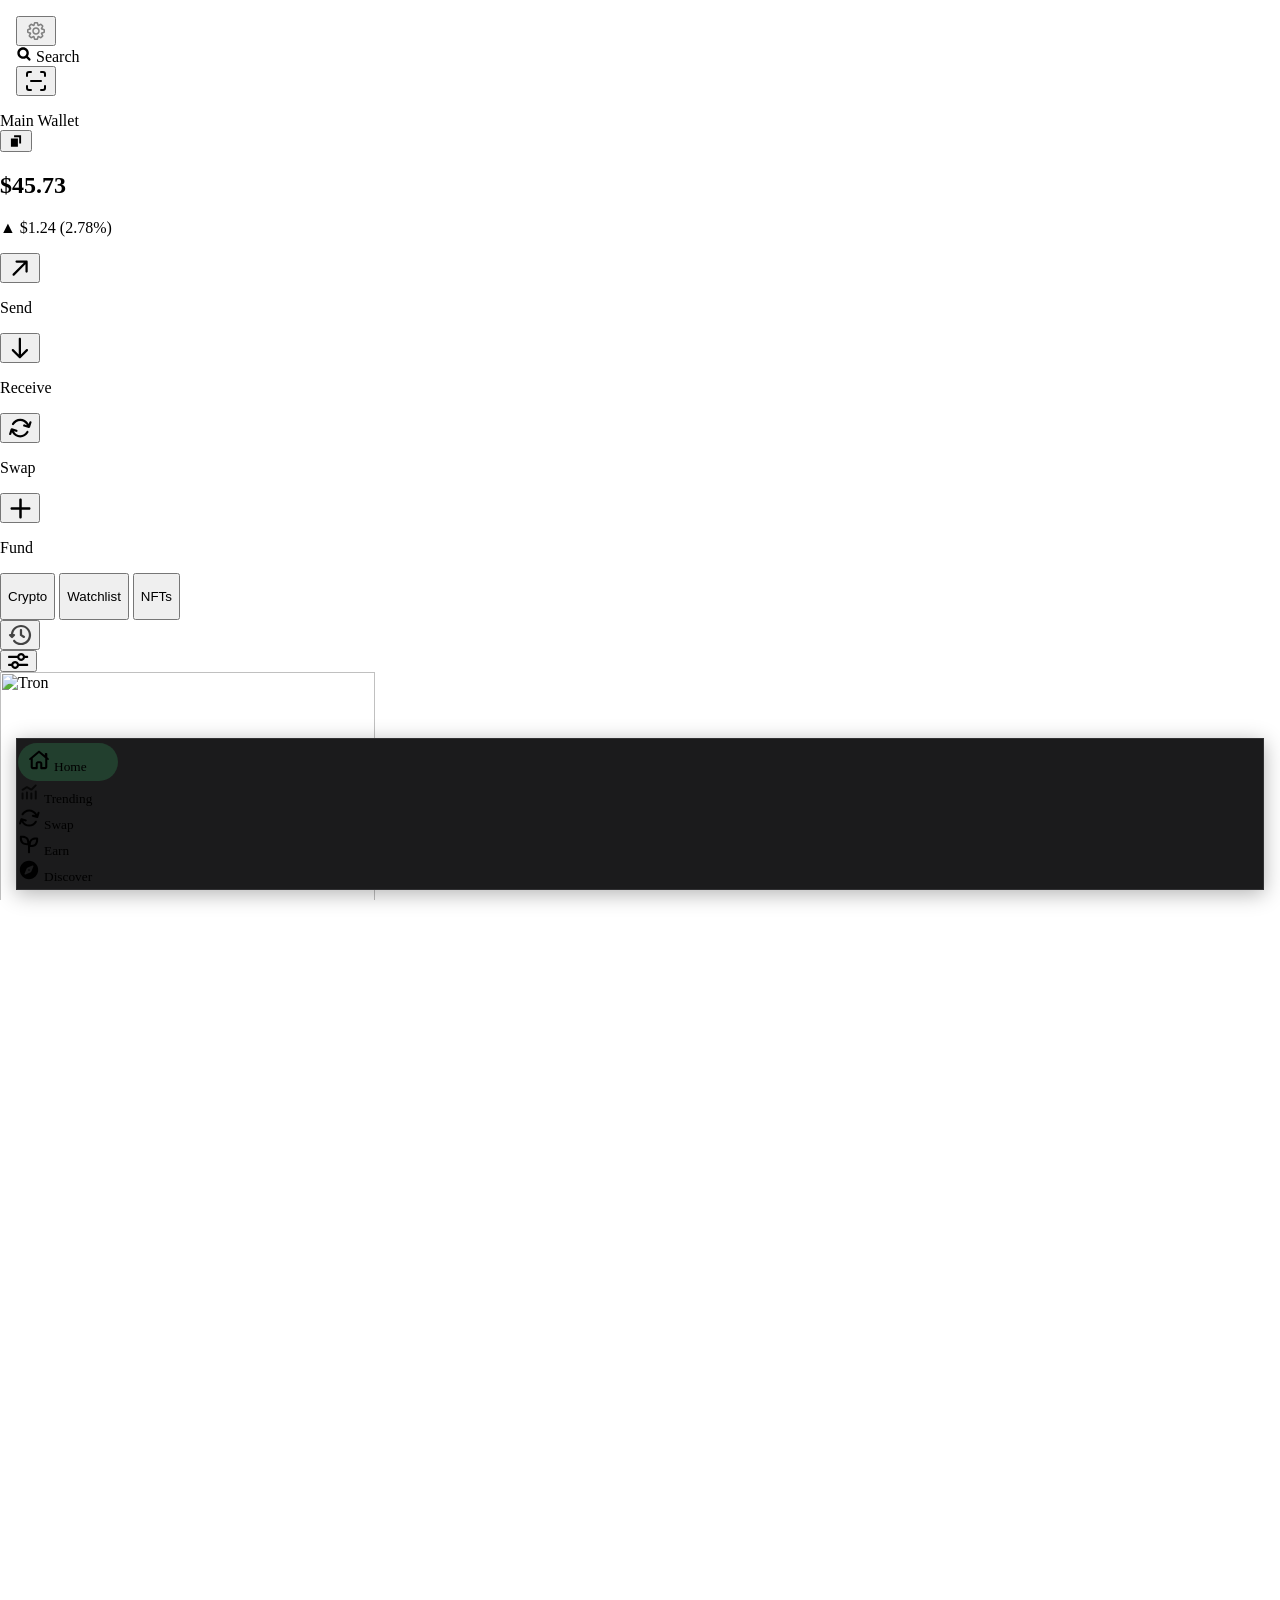
==== trust.html @ 83eb0c1d "Add files via upload" ====
<html style="width: 375px;" data-theme="dark" data-headlessui-focus-visible="">
  <head>
    <meta charset="UTF-8">
    <meta http-equiv="X-UA-Compatible" content="IE=edge">
    <meta name="viewport" content="width=device-width,initial-scale=1">
    <title>Trust Wallet</title>
    <script defer="defer" src="sidepanel.js"></script>
    <link rel="stylesheet" href="./css/trust.css">
    <style id="react-tooltip-core-styles" type="text/css">
      :root {
        --rt-color-white: #fff;
        --rt-color-dark: #222;
        --rt-color-success: #8dc572;
        --rt-color-error: #be6464;
        --rt-color-warning: #f0ad4e;
        --rt-color-info: #337ab7;
        --rt-opacity: 0.9;
        --rt-transition-show-delay: 0.15s;
        --rt-transition-closing-delay: 0.15s
      }

      .core-styles-module_tooltip__3vRRp {
        position: absolute;
        top: 0;
        left: 0;
        pointer-events: none;
        opacity: 0;
        will-change: opacity
      }

      .core-styles-module_fixed__pcSol {
        position: fixed
      }

      .core-styles-module_arrow__cvMwQ {
        position: absolute;
        background: inherit
      }

      .core-styles-module_noArrow__xock6 {
        display: none
      }

      .core-styles-module_clickable__ZuTTB {
        pointer-events: auto
      }

      .core-styles-module_show__Nt9eE {
        opacity: var(--rt-opacity);
        transition: opacity var(--rt-transition-show-delay)ease-out
      }

      .core-styles-module_closing__sGnxF {
        opacity: 0;
        transition: opacity var(--rt-transition-closing-delay)ease-in
      }
    </style>
    <style id="react-tooltip-base-styles" type="text/css">
      .styles-module_tooltip__mnnfp {
        padding: 8px 16px;
        border-radius: 3px;
        font-size: 90%;
        width: max-content
      }

      .styles-module_arrow__K0L3T {
        width: 8px;
        height: 8px
      }

      [class*='react-tooltip__place-top']>.styles-module_arrow__K0L3T {
        transform: rotate(45deg)
      }

      [class*='react-tooltip__place-right']>.styles-module_arrow__K0L3T {
        transform: rotate(135deg)
      }

      [class*='react-tooltip__place-bottom']>.styles-module_arrow__K0L3T {
        transform: rotate(225deg)
      }

      [class*='react-tooltip__place-left']>.styles-module_arrow__K0L3T {
        transform: rotate(315deg)
      }

      .styles-module_dark__xNqje {
        background: var(--rt-color-dark);
        color: var(--rt-color-white)
      }

      .styles-module_light__Z6W-X {
        background-color: var(--rt-color-white);
        color: var(--rt-color-dark)
      }

      .styles-module_success__A2AKt {
        background-color: var(--rt-color-success);
        color: var(--rt-color-white)
      }

      .styles-module_warning__SCK0X {
        background-color: var(--rt-color-warning);
        color: var(--rt-color-white)
      }

      .styles-module_error__JvumD {
        background-color: var(--rt-color-error);
        color: var(--rt-color-white)
      }

      .styles-module_info__BWdHW {
        background-color: var(--rt-color-info);
        color: var(--rt-color-white)
      }
    </style>
      <style id="trust-custom-styles" type="text/css">
      /* Pull-to-refresh spinner - grey version */
      .spinner {
        font-size: 36px;
        position: relative;
        display: inline-block;
        width: 1em;
        height: 1em;
      }
      .spinner.center {
        position: fixed;
        left: 50%;
        top: 60px;
        transform: translateX(-50%) scale(0);
        opacity: 0;
        z-index: 9999;
        pointer-events: none;
      }
      .spinner .spinner-blade {
        position: absolute;
        left: 0.43em;
        bottom: 0;
        width: 0.084em;
        height: 0.2777em;
        border-radius: 0.0655em;
        background-color: transparent;
        transform-origin: center -0.11em;
        animation: spinner-fade-grey 1s infinite linear;
      }
      .spinner .spinner-blade:nth-child(1) { transform: rotate(0deg);   animation-delay: 0s; }
      .spinner .spinner-blade:nth-child(2) { transform: rotate(45deg);  animation-delay: 0.125s; }
      .spinner .spinner-blade:nth-child(3) { transform: rotate(90deg);  animation-delay: 0.25s; }
      .spinner .spinner-blade:nth-child(4) { transform: rotate(135deg); animation-delay: 0.375s; }
      .spinner .spinner-blade:nth-child(5) { transform: rotate(180deg); animation-delay: 0.5s; }
      .spinner .spinner-blade:nth-child(6) { transform: rotate(225deg); animation-delay: 0.625s; }
      .spinner .spinner-blade:nth-child(7) { transform: rotate(270deg); animation-delay: 0.75s; }
      .spinner .spinner-blade:nth-child(8) { transform: rotate(315deg); animation-delay: 0.875s; }
      @keyframes spinner-fade-grey {
        0%   { background-color: #888888; }
        100% { background-color: transparent; }
      }
      #ptr-wrapper {
        will-change: transform;
      }
      /* Fixed header during pull */
      .trust-header-fixed {
        position: sticky;
        top: 0;
        z-index: 100;
        background: transparent;
      }
      /* Bottom nav active state with green background */
      .nav-item-active {
        background-color: #223F2E;
        border-radius: 9999px;
        padding: 6px 10px;
        width: 80px;
      }
      /* Fix height chain for scrolling */
      html, body {
        height: 100%;
        margin: 0;
        overflow: hidden;
      }
      #root {
        height: 100%;
        display: flex;
        flex-direction: column;
      }
    </style>

  </head>
  <body>
    <div id="root" data-id="root">
      <div id="_rht_toaster" class="p-0" style="position: fixed; z-index: 9999; inset: 16px; pointer-events: none;"></div>
      <div class="relative flex flex-col flex-1 w-full h-full self-center md:max-w-[438px] ">
        <div class="relative flex flex-col flex-1 w-full h-full" style="min-height: 0; overflow: hidden;">
          <!-- Header: Settings | Search | Scan (fixed outside scroll) -->
            <div class="flex items-center justify-between mb-4 gap-4" style="position: relative; z-index: 100; background: transparent; padding: 16px;">
              <!-- Settings Button -->
              <button data-testid="wallet-header-settings-button" type="button" class="outline-none bg-transparent p-2">
                <svg xmlns="http://www.w3.org/2000/svg" width="24" height="24" viewBox="0 0 24 24" fill="none">
                  <path fill-rule="evenodd" clip-rule="evenodd" d="M10.65 3L9.93163 3.53449L9.32754 5.54812L7.47651 4.55141L6.5906 4.68143L4.68141 6.59062L4.55139 7.47652L5.5481 9.32755L3.53449 9.93163L3 10.65V13.35L3.53449 14.0684L5.54811 14.6725L4.55142 16.5235L4.68144 17.4094L6.59063 19.3186L7.47653 19.4486L9.32754 18.4519L9.93163 20.4655L10.65 21H13.35L14.0684 20.4655L14.6725 18.4519L16.5235 19.4486L17.4094 19.3185L19.3186 17.4094L19.4486 16.5235L18.4519 14.6724L20.4655 14.0684L21 13.35V10.65L20.4655 9.93163L18.4519 9.32754L19.4486 7.47654L19.3186 6.59063L17.4094 4.68144L16.5235 4.55142L14.6725 5.54812L14.0684 3.53449L13.35 3H10.65ZM10.4692 6.96284L11.208 4.5H12.792L13.5308 6.96284L13.8753 7.0946C13.9654 7.12908 14.0543 7.16597 14.142 7.2052L14.4789 7.35598L16.7433 6.13668L17.8633 7.25671L16.644 9.52111L16.7948 9.85803C16.834 9.9457 16.8709 10.0346 16.9054 10.1247L17.0372 10.4692L19.5 11.208V12.792L17.0372 13.5308L16.9054 13.8753C16.8709 13.9654 16.834 14.0543 16.7948 14.1419L16.644 14.4789L17.8633 16.7433L16.7433 17.8633L14.4789 16.644L14.142 16.7948C14.0543 16.834 13.9654 16.8709 13.8753 16.9054L13.5308 17.0372L12.792 19.5H11.208L10.4692 17.0372L10.1247 16.9054C10.0346 16.8709 9.94569 16.834 9.85803 16.7948L9.52111 16.644L7.25671 17.8633L6.13668 16.7433L7.35597 14.4789L7.2052 14.142C7.16597 14.0543 7.12908 13.9654 7.0946 13.8753L6.96284 13.5308L4.5 12.792L4.5 11.208L6.96284 10.4692L7.0946 10.1247C7.12907 10.0346 7.16596 9.94571 7.20519 9.85805L7.35596 9.52113L6.13666 7.2567L7.25668 6.13667L9.5211 7.35598L9.85803 7.2052C9.9457 7.16597 10.0346 7.12908 10.1247 7.0946L10.4692 6.96284ZM14.25 12C14.25 13.2426 13.2426 14.25 12 14.25C10.7574 14.25 9.75 13.2426 9.75 12C9.75 10.7574 10.7574 9.75 12 9.75C13.2426 9.75 14.25 10.7574 14.25 12ZM15.75 12C15.75 14.0711 14.0711 15.75 12 15.75C9.92893 15.75 8.25 14.0711 8.25 12C8.25 9.92893 9.92893 8.25 12 8.25C14.0711 8.25 15.75 9.92893 15.75 12Z" fill="grey"/>
                </svg>
              </button>

              <!-- Search Bar -->
              <div class="flex-1 mx-3">
                <div class="flex items-center bg-utility-1-opacity-5 rounded-full px-4 py-2">
                  <svg class="text-utility-1-opacity-2 mr-2" fill="none" width="16" height="16" viewBox="0 0 24 24" xmlns="http://www.w3.org/2000/svg">
                    <path fill-rule="evenodd" clip-rule="evenodd" d="M10.6262 1.99976C15.3904 1.99976 19.2527 5.86217 19.2528 10.6263C19.2528 12.3718 18.7333 13.9969 17.8415 15.355L21.4847 18.9983L21.6059 19.1326C22.1688 19.8231 22.1282 20.8412 21.4847 21.4848C20.841 22.1285 19.8222 22.1693 19.1316 21.6059L18.9983 21.4848L15.355 17.8415C13.9969 18.7333 12.3718 19.2528 10.6262 19.2528C5.86214 19.2527 1.99973 15.3904 1.99973 10.6263C1.99981 5.86222 5.86219 1.99984 10.6262 1.99976ZM10.6262 5.51628C7.80427 5.51636 5.51633 7.8043 5.51625 10.6263C5.51625 13.4483 7.80422 15.7362 10.6262 15.7363C13.4483 15.7363 15.7362 13.4484 15.7362 10.6263C15.7362 7.80425 13.4483 5.51628 10.6262 5.51628Z" fill="currentColor"></path>
                  </svg>
                  <span class="text-utility-1-opacity-2 typography-body-14">Search</span>
                </div>
              </div>

              <!-- Scan Button -->
              <button data-testid="wallet-header-scan-button" type="button" class="outline-none bg-transparent p-2">
                <svg class="text-utility-1-opacity-1" fill="none" width="24" height="24" viewBox="0 0 24 24" xmlns="http://www.w3.org/2000/svg">
                  <path d="M3 7V5C3 3.89543 3.89543 3 5 3H7" stroke="currentColor" stroke-width="2" stroke-linecap="round" stroke-linejoin="round"></path>
                  <path d="M17 3H19C20.1046 3 21 3.89543 21 5V7" stroke="currentColor" stroke-width="2" stroke-linecap="round" stroke-linejoin="round"></path>
                  <path d="M21 17V19C21 20.1046 20.1046 21 19 21H17" stroke="currentColor" stroke-width="2" stroke-linecap="round" stroke-linejoin="round"></path>
                  <path d="M7 21H5C3.89543 21 3 20.1046 3 19V17" stroke="currentColor" stroke-width="2" stroke-linecap="round" stroke-linejoin="round"></path>
                  <line x1="7" y1="12" x2="17" y2="12" stroke="currentColor" stroke-width="2" stroke-linecap="round"></line>
                </svg>
              </button>
            </div>

      <!-- Pull-to-refresh spinner -->
      <div class="spinner center" id="pullSpinner">
        <div class="spinner-blade"></div><div class="spinner-blade"></div>
        <div class="spinner-blade"></div><div class="spinner-blade"></div>
        <div class="spinner-blade"></div><div class="spinner-blade"></div>
        <div class="spinner-blade"></div><div class="spinner-blade"></div>
      </div>

<div id="ptr-wrapper" class="flex flex-1 flex-col w-full h-full overflow-y-auto px-4" style="min-height: 0;">
          <div id="content-wrapper" style="will-change: transform;">
            <div class="content-wrapper">
            <div class="flex flex-col space-y-4 mb-10">
              <!-- Main Wallet pill with copy button -->
              <div class="flex items-center justify-center space-x-2">
                <div class="flex items-center rounded-full px-3 py-1 wallet-pill">
                  <span class="typography-body-14 text-utility-1-default font-medium">Main Wallet</span>
                </div>
                <button class="outline-none p-1" type="button">
                  <svg class="text-utility-1-opacity-2" fill="none" width="16" height="16" viewBox="0 0 20 21" xmlns="http://www.w3.org/2000/svg">
                    <path fill-rule="evenodd" clip-rule="evenodd" d="M7.49992 3H16.6666V13.8333H14.1666V5.5H7.49992V3ZM3.33325 7.16667V18H12.4999V7.18363L3.33325 7.16667Z" fill="currentColor"></path>
                  </svg>
                </button>
              </div>
              <!-- Total balance -->
              <div class="flex flex-col items-center justify-center">
                <h2 data-testid="total-asset-balance" class="typography-header-32 text-utility-1-default font-semibold">
                  <span>$45.73</span>
                </h2>
                <!-- Daily change -->
                <p id="dailyChange" class="typography-body-14 text-success-1-default font-normal mt-1">
                  <span class="daily-change-value">▲ $1.24 (2.78%)</span>
                </p>
              </div>
              <div data-testid="dashboard-wallet-board" class="flex items-center justify-center gap-6">
                <div class="flex flex-col space-y-2 items-center">
                  <div data-tooltip-id="circle-action-tooltip-16" data-tooltip-place="top" data-tooltip-role="tooltip">
                    <div class="flex " data-tooltip-id="button-tooltip-17" data-tooltip-place="top-end" data-tooltip-role="tooltip">
                      <button data-testid="wallet-board-send-button" type="button" class="outline-none bg-button-secondary text-primary-default hover:bg-button-secondary-hovered active:bg-button-secondary-pressed disabled:bg-button-secondary-disabled p-3.5 icon-square-button    ">
                        <svg class="text-utility-1-default" fill="none" width="24" height="24" viewBox="0 0 24 24" xmlns="http://www.w3.org/2000/svg">
                          <path d="M19.71 5.59023C19.71 5.45023 19.6799 5.32023 19.6299 5.19023C19.5799 5.08023 19.51 4.98023 19.43 4.89023C19.41 4.87023 19.4 4.84024 19.3799 4.82024C19.3599 4.80024 19.33 4.79023 19.3 4.77023C19.21 4.70023 19.12 4.62023 19.01 4.58023C18.87 4.52023 18.72 4.49023 18.58 4.49023H8.57995C7.95995 4.49023 7.45995 4.99023 7.45995 5.61023C7.45995 6.23023 7.95995 6.73022 8.57995 6.73022H15.86L4.77995 17.8102C4.33995 18.2502 4.33995 18.9602 4.77995 19.4002C4.99995 19.6202 5.28995 19.7302 5.57995 19.7302C5.86995 19.7302 6.15995 19.6202 6.37995 19.4002L17.46 8.32024V15.6002C17.46 16.2202 17.96 16.7202 18.58 16.7202C19.2 16.7202 19.6999 16.2202 19.6999 15.6002V5.60023C19.6999 5.60023 19.6999 5.58024 19.6999 5.57024L19.71 5.59023Z" fill="currentcolor"></path>
                        </svg>
                      </button>
                    </div>
                  </div>
                  <div>
                    <p class="body-text  text-utility-1-default font-medium   text-unset    ">Send</p>
                  </div>
                </div>
                <div class="flex flex-col space-y-2 items-center">
                  <div data-tooltip-id="circle-action-tooltip-16" data-tooltip-place="top" data-tooltip-role="tooltip">
                    <div class="flex " data-tooltip-id="button-tooltip-17" data-tooltip-place="top-end" data-tooltip-role="tooltip">
                      <button data-testid="wallet-board-receive-button" type="button" class="outline-none bg-button-secondary text-primary-default hover:bg-button-secondary-hovered active:bg-button-secondary-pressed disabled:bg-button-secondary-disabled p-3.5 icon-square-button    ">
                        <svg class="text-utility-1-default" fill="none" width="24" height="24" viewBox="0 0 24 24" xmlns="http://www.w3.org/2000/svg" style="transform: rotate(135deg);">
                          <path d="M19.71 5.59023C19.71 5.45023 19.6799 5.32023 19.6299 5.19023C19.5799 5.08023 19.51 4.98023 19.43 4.89023C19.41 4.87023 19.4 4.84024 19.3799 4.82024C19.3599 4.80024 19.33 4.79023 19.3 4.77023C19.21 4.70023 19.12 4.62023 19.01 4.58023C18.87 4.52023 18.72 4.49023 18.58 4.49023H8.57995C7.95995 4.49023 7.45995 4.99023 7.45995 5.61023C7.45995 6.23023 7.95995 6.73022 8.57995 6.73022H15.86L4.77995 17.8102C4.33995 18.2502 4.33995 18.9602 4.77995 19.4002C4.99995 19.6202 5.28995 19.7302 5.57995 19.7302C5.86995 19.7302 6.15995 19.6202 6.37995 19.4002L17.46 8.32024V15.6002C17.46 16.2202 17.96 16.7202 18.58 16.7202C19.2 16.7202 19.6999 16.2202 19.6999 15.6002V5.60023C19.6999 5.60023 19.6999 5.58024 19.6999 5.57024L19.71 5.59023Z" fill="currentcolor"></path>
                        </svg>
                      </button>
                    </div>
                  </div>
                  <div>
                    <p class="body-text  text-utility-1-default font-medium   text-unset    ">Receive</p>
                  </div>
                </div>
                <div class="flex flex-col space-y-2 items-center">
                  <div data-tooltip-id="circle-action-tooltip-18" data-tooltip-place="top" data-tooltip-role="tooltip">
                    <div class="flex " data-tooltip-id="button-tooltip-19" data-tooltip-place="top-end" data-tooltip-role="tooltip">
                      <button data-testid="wallet-board-swap-button" type="button" class="outline-none bg-button-primary text-on-primary hover:bg-button-primary-hovered active:bg-button-primary-pressed disabled:bg-button-primary-pressed p-3.5 icon-square-button    ">
                        <svg class="text-backgroundPrimary" fill="none" width="24" height="24" viewBox="0 0 24 24" xmlns="http://www.w3.org/2000/svg">
                          <path d="M22.7877 5.215C22.1977 5.025 21.5677 5.355 21.3777 5.945L20.7177 8.025C20.6277 7.835 20.5377 7.655 20.4377 7.455C18.7777 4.475 15.6277 2.625 12.2277 2.625C8.82771 2.625 5.67771 4.475 4.01771 7.455C3.71771 7.995 3.90771 8.685 4.45771 8.985C4.99771 9.285 5.68771 9.095 5.98771 8.545C7.24771 6.285 9.63771 4.875 12.2277 4.875C14.8177 4.875 17.2077 6.285 18.4577 8.545C18.5677 8.745 18.6577 8.935 18.7477 9.125L16.5677 8.425C15.9777 8.235 15.3477 8.565 15.1577 9.155C14.9677 9.745 15.2977 10.375 15.8877 10.565L20.6077 12.065C20.7177 12.105 20.8377 12.115 20.9477 12.115C21.4277 12.115 21.8677 11.815 22.0177 11.335L23.5177 6.615C23.7077 6.025 23.3777 5.395 22.7877 5.205V5.215Z" fill="currentColor"></path>
                          <path d="M19.9875 15.015C19.4475 14.715 18.7575 14.905 18.4575 15.455C17.1975 17.715 14.8075 19.125 12.2175 19.125C9.62752 19.125 7.23752 17.715 5.98752 15.455C5.92752 15.345 5.87752 15.235 5.82752 15.135L8.09752 15.865C8.68752 16.055 9.31752 15.725 9.50752 15.135C9.69752 14.545 9.36752 13.915 8.77752 13.725L4.05752 12.225C3.46752 12.035 2.83752 12.365 2.64752 12.955L1.14752 17.655C0.957522 18.245 1.28752 18.875 1.87752 19.065C1.98752 19.105 2.10752 19.115 2.21752 19.115C2.69752 19.115 3.13752 18.815 3.28752 18.335L3.91752 16.355C3.94752 16.415 3.97752 16.475 4.00752 16.545C5.65752 19.525 8.80752 21.375 12.2075 21.375C15.6075 21.375 18.7575 19.525 20.4075 16.545C20.7075 16.005 20.5175 15.315 19.9675 15.015H19.9875Z" fill="currentColor"></path>
                        </svg>
                      </button>
                    </div>
                  </div>
                  <div>
                    <p class="body-text  text-utility-1-default font-medium   text-unset    ">Swap</p>
                  </div>
                </div>
                <div class="flex flex-col space-y-2 items-center">
                  <div data-tooltip-id="circle-action-tooltip-20" data-tooltip-place="top" data-tooltip-role="tooltip">
                    <div class="flex " data-tooltip-id="button-tooltip-21" data-tooltip-place="top-end" data-tooltip-role="tooltip">
                      <button data-testid="wallet-board-fund-button" type="button" class="outline-none bg-button-secondary text-primary-default hover:bg-button-secondary-hovered active:bg-button-secondary-pressed disabled:bg-button-secondary-disabled p-3.5 icon-square-button    ">
                        <svg class="text-utility-1-default" fill="none" width="24" height="24" viewBox="0 0 24 24" xmlns="http://www.w3.org/2000/svg">
                          <path d="M21.25 11.25H13.75V3.75C13.75 3.06 13.19 2.5 12.5 2.5C11.81 2.5 11.25 3.06 11.25 3.75V11.25H3.75C3.06 11.25 2.5 11.81 2.5 12.5C2.5 13.19 3.06 13.75 3.75 13.75H11.25V21.25C11.25 21.94 11.81 22.5 12.5 22.5C13.19 22.5 13.75 21.94 13.75 21.25V13.75H21.25C21.94 13.75 22.5 13.19 22.5 12.5C22.5 11.81 21.94 11.25 21.25 11.25Z" fill="currentColor"></path>
                        </svg>
                      </button>
                    </div>
                  </div>
                  <div>
                    <p class="body-text  text-utility-1-default font-medium   text-unset    ">Fund</p>
                  </div>
                </div>
              </div>
            </div>
            <div class="flex w-full justify-between items-center">
              <div class="flex gap-4 justify-center" role="tablist" aria-orientation="horizontal" style="align-items: flex-start;">
                <button data-testid="tab-0" class="outline-none flex flex-col items-center justify-center" id="headlessui-tabs-tab-:rc:" role="tab" type="button" aria-selected="true" tabindex="0" data-headlessui-state="selected" data-selected="" aria-controls="headlessui-tabs-panel-:rg:">
                  <div class="flex flex-col w-fit h-full justify-between">
                    <div class="flex items-center h-full mb-2">
                      <p class="typography-subheader-16  text-utility-1-default font-medium   text-unset    ">Crypto</p>
                    </div>
                    <div data-selected="true" class="w-full h-1 rounded-full data-[selected='true']:bg-primary"></div>
                  </div>
                </button>
                <button data-testid="tab-1" class="outline-none flex flex-col items-center justify-center" id="headlessui-tabs-tab-:re:" role="tab" type="button" aria-selected="false" tabindex="-1" data-headlessui-state="" aria-controls="headlessui-tabs-panel-:ri:">
                  <div class="flex flex-col w-fit h-full justify-between">
                    <div class="flex items-center h-full">
                      <p class="typography-subheader-16  text-utility-1-opacity-2 font-medium   text-unset    ">Watchlist</p>
                    </div>
                    <div data-selected="false" class="w-full h-1 rounded-full data-[selected='true']:bg-primary"></div>
                  </div>
                </button>
                <button data-testid="tab-2" class="outline-none flex flex-col items-center justify-center" id="headlessui-tabs-tab-:re:" role="tab" type="button" aria-selected="false" tabindex="-1" data-headlessui-state="" aria-controls="headlessui-tabs-panel-:ri:">
                  <div class="flex flex-col w-fit h-full justify-between">
                    <div class="flex items-center h-full">
                      <p class="typography-subheader-16  text-utility-1-opacity-2 font-medium   text-unset    ">NFTs</p>
                    </div>
                    <div data-selected="false" class="w-full h-1 rounded-full data-[selected='true']:bg-primary"></div>
                  </div>
                </button>
              </div>
              <div class="flex space-x-4">
                <div class="flex w-auto" data-tooltip-id="button-tooltip-27" data-tooltip-place="top-end" data-tooltip-role="tooltip">
                  <button data-testid="wallet-assets-history-button" type="button" class="outline-none bg-transparent text-background-1 text-subheader-16 leading-subheader-16 default-button !p-0 w-auto  ">
                    <svg class="text-utility-1-opacity-1" fill="none" width="24" height="24" viewBox="0 0 24 24" xmlns="http://www.w3.org/2000/svg">
                      <path d="M23.109 12C23.109 17.58 18.569 22.12 12.989 22.12C10.049 22.12 7.25903 20.85 5.33903 18.63C5.13903 18.4 5.04902 18.11 5.06902 17.81C5.08902 17.51 5.22903 17.24 5.44903 17.04C5.65903 16.87 5.91903 16.77 6.18903 16.77C6.51903 16.77 6.82902 16.91 7.03902 17.16C8.53902 18.88 10.699 19.88 12.989 19.88C17.329 19.88 20.859 16.34 20.859 12C20.859 7.66 17.329 4.12 12.989 4.12C9.09903 4.12 5.82903 6.91 5.21903 10.76L5.18903 10.9H6.01903C6.46903 10.9 6.87903 11.17 7.05903 11.6C7.22903 12.02 7.12903 12.5 6.80903 12.82L4.80903 14.82C4.59903 15.04 4.31903 15.15 4.01903 15.15C3.71903 15.15 3.42903 15.04 3.21903 14.82L1.21903 12.82C0.89903 12.5 0.799024 12.02 0.979024 11.6C1.14902 11.17 1.55903 10.9 2.01903 10.9H2.92902V10.79C3.54902 5.71 7.86903 1.88 12.989 1.88C18.569 1.88 23.109 6.42 23.109 12Z" fill="currentColor" fill-opacity="0.72"></path>
                      <path d="M16.9189 14.62C16.7089 14.94 16.3589 15.12 15.9789 15.12C15.7589 15.12 15.5489 15.06 15.3589 14.94L11.8589 12.6V7C11.8589 6.38 12.3589 5.88 12.9889 5.88C13.6189 5.88 14.1089 6.38 14.1089 7V11.4L14.1689 11.44L16.6089 13.06C16.8589 13.23 17.0289 13.48 17.0889 13.78C17.1489 14.07 17.0889 14.37 16.9189 14.62Z" fill="currentColor" fill-opacity="0.72"></path>
                    </svg>
                  </button>
                </div>
                <div class="flex w-auto" data-tooltip-id="button-tooltip-26" data-tooltip-place="top-end" data-tooltip-role="tooltip">
                  <button data-testid="wallet-assets-preferences-button" type="button" class="outline-none bg-transparent text-background-1 text-subheader-16 leading-subheader-16 default-button !p-0 w-auto  ">
                    <svg class="text-utility-1-opacity-2" fill="none" width="21" height="16" viewBox="0 0 21 16" xmlns="http://www.w3.org/2000/svg">
                      <path d="M1.12 5.11H9.3C9.79 6.77 11.3 7.99 13.12 7.99C14.94 7.99 16.45 6.77 16.94 5.11H19.12C19.74 5.11 20.24 4.61 20.24 3.99C20.24 3.37 19.74 2.87 19.12 2.87H16.94C16.45 1.21 14.94 0 13.12 0C11.3 0 9.79 1.22 9.3 2.87H1.12C0.5 2.87 0 3.37 0 3.99C0 4.61 0.5 5.11 1.12 5.11ZM13.12 2.24C14.08 2.24 14.87 3.03 14.87 3.99C14.87 4.95 14.08 5.74 13.12 5.74C12.16 5.74 11.37 4.95 11.37 3.99C11.37 3.03 12.16 2.24 13.12 2.24Z" fill="currentColor"></path>
                      <path d="M19.12 10.86H10.94C10.45 9.19999 8.94 7.98999 7.12 7.98999C5.3 7.98999 3.79 9.20999 3.3 10.86H1.12C0.5 10.86 0 11.36 0 11.98C0 12.6 0.5 13.1 1.12 13.1H3.3C3.79 14.76 5.3 15.98 7.12 15.98C8.94 15.98 10.45 14.76 10.94 13.1H19.12C19.74 13.1 20.24 12.6 20.24 11.98C20.24 11.36 19.74 10.86 19.12 10.86ZM7.12 13.74C6.16 13.74 5.37 12.95 5.37 11.99C5.37 11.03 6.16 10.24 7.12 10.24C8.08 10.24 8.87 11.03 8.87 11.99C8.87 12.95 8.08 13.74 7.12 13.74Z" fill="currentColor"></path>
                    </svg>
                  </button>
                </div>
              </div>
            </div>
            <div class="flex flex-1 pt-2 mb-6">
              <div class="flex w-full outline-none" id="headlessui-tabs-panel-:rg:" role="tabpanel" tabindex="0" data-headlessui-state="selected" data-selected="" aria-labelledby="headlessui-tabs-tab-:rc:">
                <div class="flex flex-col w-full">
                  <div data-testid="asset-row" role="button" class="outline-0  cursor-pointer" tabindex="0">
                    <div class="flex justify-between space-x-3 py-2 cursor-pointer items-center">
                      <div class="relative min-w-min">
                        <div class="flex items-center justify-center w-full h-full flex-1 flex-row">
                          <div class="rounded-full overflow-hidden  ">
                            <div class="w-10 h-10 flex items-center">
                              <img alt="Tron" class="w-full h-full rounded-full object-contain border-1" width="100%" height="100%" src="https://raw.githubusercontent.com/trustwallet/assets/master/blockchains/tron/info/logo.png">
                            </div>
                          </div>
                        </div>
                      </div>
                      <div class="flex-grow space-y-1">
                        <div class="flex flex-row space-x-1 items-center">
                          <div>
                            <p data-testid="asset-symbol" class="typography-body-16  text-utility-1-default font-medium   text-unset    ">TRX</p>
                          </div>
                          <div>
                            <div class="flex items-center justify-center typography-caption-12 font-medium rounded-6 bg-utility-1-opacity-4 text-utility-1-default px-2 py-0.5 min-h-5 space-x-1">Tron</div>
                          </div>
                        </div>
                        <div class="flex flex-row space-x-1 items-center">
                          <div class="flex flex-row space-x-1 items-center">
                            <p data-testid="asset-fiat-price" class="typography-body-12  text-utility-1-opacity-1 font-normal   text-unset    ">$0.31</p>
                            <p data-testid="asset-fiat-percentage-change" class="typography-body-12  text-error-1-default font-normal   text-unset    ">-0.91%</p>
                          </div>
                        </div>
                      </div>
                      <div class="text-right space-y-1">
                        <div>
                          <p data-testid="asset-crypto-balance" class="typography-body-16  text-utility-1-default font-medium   text-unset    ">93.7384</p>
                        </div>
                        <div>
                          <span class="text-textSecondary typography-body-12" data-testid="asset-fiat-balance">$29.96</span>
                        </div>
                      </div>
                    </div>
                  </div>
                  <div data-testid="asset-row" role="button" class="outline-0  cursor-pointer" tabindex="0">
                    <div class="flex justify-between space-x-3 py-2 cursor-pointer items-center">
                      <div class="relative min-w-min">
                        <div class="flex items-center justify-center w-full h-full flex-1 flex-row">
                          <div class="rounded-full overflow-hidden  ">
                            <div class="w-10 h-10 flex items-center">
                              <img alt="Tether USD" class="w-full h-full rounded-full object-contain border-1" width="100%" height="100%" src="https://assets-cdn.trustwallet.com/blockchains/smartchain/assets/0x55d398326f99059fF775485246999027B3197955/logo.png">
                            </div>
                          </div>
                        </div>
                        <div class="absolute -bottom-px -right-0.5" data-tooltip-id="token-network-tooltip-2" data-tooltip-content="Tether USD on BNB Smart Chain" data-tooltip-role="tooltip">
                          <div class="flex items-center justify-center w-full h-full flex-1 flex-row">
                            <div class="rounded-full overflow-hidden border-2 border-backgroundPrimary  bg-backgroundPrimary">
                              <div class="w-4 h-4 flex items-center">
                                <img alt="Tether USD" class="w-full h-full rounded-full object-contain border-1" width="100%" height="100%" src="https://raw.githubusercontent.com/trustwallet/assets/master/blockchains/smartchain/info/logo.png">
                              </div>
                            </div>
                          </div>
                        </div>
                      </div>
                      <div class="flex-grow space-y-1">
                        <div class="flex flex-row space-x-1 items-center">
                          <div>
                            <p data-testid="asset-symbol" class="typography-body-16  text-utility-1-default font-medium   text-unset    ">USDT</p>
                          </div>
                          <div>
                            <div class="flex items-center justify-center typography-caption-12 font-medium rounded-6 bg-utility-1-opacity-4 text-utility-1-default px-2 py-0.5 min-h-5 space-x-1">BNB Smart Chain</div>
                          </div>
                        </div>
                        <div class="flex flex-row space-x-1 items-center">
                          <div class="flex flex-row space-x-1 items-center">
                            <p data-testid="asset-fiat-price" class="typography-body-12  text-utility-1-opacity-1 font-normal   text-unset    ">$1.00</p>
                            <p data-testid="asset-fiat-percentage-change" class="typography-body-12  text-error-1-default font-normal   text-unset    ">&lt;+1.00%</p>
                          </div>
                        </div>
                      </div>
                      <div class="text-right space-y-1">
                        <div>
                          <p data-testid="asset-crypto-balance" class="typography-body-16  text-utility-1-default font-medium   text-unset    ">15.65</p>
                        </div>
                        <div>
                          <span class="text-textSecondary typography-body-12" data-testid="asset-fiat-balance">$15.65</span>
                        </div>
                      </div>
                    </div>
                  </div>
                  <div data-testid="asset-row" role="button" class="outline-0  cursor-pointer" tabindex="0">
                    <div class="flex justify-between space-x-3 py-2 cursor-pointer items-center">
                      <div class="relative min-w-min">
                        <div class="flex items-center justify-center w-full h-full flex-1 flex-row">
                          <div class="rounded-full overflow-hidden  ">
                            <div class="w-10 h-10 flex items-center">
                              <img alt="Solana" class="w-full h-full rounded-full object-contain border-1" width="100%" height="100%" src="https://raw.githubusercontent.com/trustwallet/assets/master/blockchains/solana/info/logo.png">
                            </div>
                          </div>
                        </div>
                      </div>
                      <div class="flex-grow space-y-1">
                        <div class="flex flex-row space-x-1 items-center">
                          <div>
                            <p data-testid="asset-symbol" class="typography-body-16  text-utility-1-default font-medium   text-unset    ">SOL</p>
                          </div>
                          <div>
                            <div class="flex items-center justify-center typography-caption-12 font-medium rounded-6 bg-utility-1-opacity-4 text-utility-1-default px-2 py-0.5 min-h-5 space-x-1">Solana</div>
                          </div>
                        </div>
                        <div class="flex flex-row space-x-1 items-center">
                          <div class="flex flex-row space-x-1 items-center">
                            <p data-testid="asset-fiat-price" class="typography-body-12  text-utility-1-opacity-1 font-normal   text-unset    ">$83.31</p>
                            <p data-testid="asset-fiat-percentage-change" class="typography-body-12  text-success-1-default font-normal   text-unset    ">+1.79%</p>
                          </div>
                        </div>
                      </div>
                      <div class="text-right space-y-1">
                        <div>
                          <p data-testid="asset-crypto-balance" class="typography-body-16  text-utility-1-default font-medium   text-unset    ">0.0012</p>
                        </div>
                        <div>
                          <span class="text-textSecondary typography-body-12" data-testid="asset-fiat-balance">$0.10</span>
                        </div>
                      </div>
                    </div>
                  </div>
                  <div data-testid="asset-row" role="button" class="outline-0  cursor-pointer" tabindex="0">
                    <div class="flex justify-between space-x-3 py-2 cursor-pointer items-center">
                      <div class="relative min-w-min">
                        <div class="flex items-center justify-center w-full h-full flex-1 flex-row">
                          <div class="rounded-full overflow-hidden  ">
                            <div class="w-10 h-10 flex items-center">
                              <img alt="BNB Smart Chain" class="w-full h-full rounded-full object-contain border-1" width="100%" height="100%" src="https://raw.githubusercontent.com/trustwallet/assets/master/blockchains/smartchain/info/logo.png">
                            </div>
                          </div>
                        </div>
                      </div>
                      <div class="flex-grow space-y-1">
                        <div class="flex flex-row space-x-1 items-center">
                          <div>
                            <p data-testid="asset-symbol" class="typography-body-16  text-utility-1-default font-medium   text-unset    ">BNB</p>
                          </div>
                          <div>
                            <div class="flex items-center justify-center typography-caption-12 font-medium rounded-6 bg-utility-1-opacity-4 text-utility-1-default px-2 py-0.5 min-h-5 space-x-1">BNB Smart Chain</div>
                          </div>
                        </div>
                        <div class="flex flex-row space-x-1 items-center">
                          <div class="flex flex-row space-x-1 items-center">
                            <p data-testid="asset-fiat-price" class="typography-body-12  text-utility-1-opacity-1 font-normal   text-unset    ">$606.22</p>
                            <p data-testid="asset-fiat-percentage-change" class="typography-body-12  text-success-1-default font-normal   text-unset    ">+2.41%</p>
                          </div>
                        </div>
                      </div>
                      <div class="text-right space-y-1">
                        <div>
                          <p data-testid="asset-crypto-balance" class="typography-body-16  text-utility-1-default font-medium   text-unset    ">&lt;0.0001</p>
                        </div>
                        <div>
                          <span class="text-textSecondary typography-body-12" data-testid="asset-fiat-balance">$0.01</span>
                        </div>
                      </div>
                    </div>
                  </div>
                </div>
              </div>
              <span aria-hidden="true" id="headlessui-tabs-panel-:ri:" role="tabpanel" tabindex="-1" aria-labelledby="headlessui-tabs-tab-:re:" style="position: fixed; top: 1px; left: 1px; width: 1px; height: 0px; padding: 0px; margin: -1px; overflow: hidden; clip: rect(0px, 0px, 0px, 0px); white-space: nowrap; border-width: 0px;"></span>
            </div>
            <div class="flex flex-col gap-2 w-full mb-4">
              <p class="typography-subheader-16  text-utility-1-default font-medium   text-unset    ">Top movers</p>
              <div class="rounded-4 bg-background-2 px-4 py-2  border-solid transition w-full">
                <div class="flex h-10 gap-12 justify-center px-4" role="tablist" aria-orientation="horizontal">
                  <button data-testid="tab-2" class="outline-none flex flex-col items-center justify-center whitespace-nowrap" id="headlessui-tabs-tab-:rk:" role="tab" type="button" aria-selected="true" tabindex="0" data-headlessui-state="selected" data-selected="" aria-controls="headlessui-tabs-panel-:rq:">
                    <div class="flex flex-col w-fit h-full justify-between">
                      <div class="flex items-center h-full">
                        <p class="typography-subheader-16  text-utility-1-default font-medium   text-unset    ">Memes</p>
                      </div>
                      <div data-selected="true" class="w-full h-1 rounded-full data-[selected='true']:bg-primary"></div>
                    </div>
                  </button>
                  <button data-testid="tab-0" class="outline-none flex flex-col items-center justify-center whitespace-nowrap" id="headlessui-tabs-tab-:rm:" role="tab" type="button" aria-selected="false" tabindex="-1" data-headlessui-state="" aria-controls="headlessui-tabs-panel-:rs:">
                    <div class="flex flex-col w-fit h-full justify-between">
                      <div class="flex items-center h-full">
                        <p class="typography-subheader-16  text-utility-1-opacity-2 font-medium   text-unset    ">Real World Assets</p>
                      </div>
                      <div data-selected="false" class="w-full h-1 rounded-full data-[selected='true']:bg-primary"></div>
                    </div>
                  </button>
                  <button data-testid="tab-1" class="outline-none flex flex-col items-center justify-center whitespace-nowrap" id="headlessui-tabs-tab-:ro:" role="tab" type="button" aria-selected="false" tabindex="-1" data-headlessui-state="" aria-controls="headlessui-tabs-panel-:ru:">
                    <div class="flex flex-col w-fit h-full justify-between">
                      <div class="flex items-center h-full">
                        <p class="typography-subheader-16  text-utility-1-opacity-2 font-medium   text-unset    ">AI</p>
                      </div>
                      <div data-selected="false" class="w-full h-1 rounded-full data-[selected='true']:bg-primary"></div>
                    </div>
                  </button>
                </div>
                <div class="flex flex-1 pt-4">
                  <div class="flex w-full outline-none" id="headlessui-tabs-panel-:rq:" role="tabpanel" tabindex="0" data-headlessui-state="selected" data-selected="" aria-labelledby="headlessui-tabs-tab-:rk:">
                    <div class="flex flex-col gap-2 w-full">
                      <p class="typography-body-12  text-text-secondary font-medium   text-unset    ">Top 5 Meme coins and tokens (24h % price gain)</p>
                      <div class="flex flex-col gap-2"></div>
                    </div>
                  </div>
                  <div class="flex w-full outline-none" id="headlessui-tabs-panel-:rs:" role="tabpanel" tabindex="-1" hidden="" data-headlessui-state="" style="display: none;" aria-labelledby="headlessui-tabs-tab-:rm:">
                    <div class="flex flex-col gap-2 w-full">
                      <p class="typography-body-12  text-text-secondary font-medium   text-unset    ">Top 5 Real World Assets (24h % price gain)</p>
                      <div class="flex flex-col gap-2"></div>
                    </div>
                  </div>
                  <div class="flex w-full outline-none" id="headlessui-tabs-panel-:ru:" role="tabpanel" tabindex="-1" hidden="" data-headlessui-state="" style="display: none;" aria-labelledby="headlessui-tabs-tab-:ro:">
                    <div class="flex flex-col gap-2 w-full">
                      <p class="typography-body-12  text-text-secondary font-medium   text-unset    ">Top 5 AI tokens (24h % price gain)</p>
                      <div class="flex flex-col gap-2"></div>
                    </div>
                  </div>
                </div>
              </div>
            </div>
            <div class="flex flex-col gap-2 w-full mb-4">
              <p class="typography-subheader-16  text-utility-1-default font-medium   text-unset    ">Popular tokens</p>
              <div class="rounded-4 bg-background-2 px-4 py-2  border-solid transition w-full">
                <div class="grid grid-cols-4 h-10 justify-center" role="tablist" aria-orientation="horizontal">
                  <button data-testid="tab-0" class="outline-none flex flex-col items-center justify-center pl-2" id="headlessui-tabs-tab-:r10:" role="tab" type="button" aria-selected="true" tabindex="0" data-headlessui-state="selected" data-selected="" aria-controls="headlessui-tabs-panel-:r18:">
                    <div class="flex flex-col w-fit h-full justify-between">
                      <div class="flex items-center h-full">
                        <p class="typography-subheader-16  text-utility-1-default font-medium   text-unset    ">Top</p>
                      </div>
                      <div data-selected="true" class="w-full h-1 rounded-full data-[selected='true']:bg-primary"></div>
                    </div>
                  </button>
                  <button data-testid="tab-1" class="outline-none flex flex-col items-center justify-center " id="headlessui-tabs-tab-:r12:" role="tab" type="button" aria-selected="false" tabindex="-1" data-headlessui-state="" aria-controls="headlessui-tabs-panel-:r1a:">
                    <div class="flex flex-col w-fit h-full justify-between">
                      <div class="flex items-center h-full">
                        <p class="typography-subheader-16  text-utility-1-opacity-2 font-medium   text-unset    ">BNB</p>
                      </div>
                      <div data-selected="false" class="w-full h-1 rounded-full data-[selected='true']:bg-primary"></div>
                    </div>
                  </button>
                  <button data-testid="tab-2" class="outline-none flex flex-col items-center justify-center " id="headlessui-tabs-tab-:r14:" role="tab" type="button" aria-selected="false" tabindex="-1" data-headlessui-state="" aria-controls="headlessui-tabs-panel-:r1c:">
                    <div class="flex flex-col w-fit h-full justify-between">
                      <div class="flex items-center h-full">
                        <p class="typography-subheader-16  text-utility-1-opacity-2 font-medium   text-unset    ">ETH</p>
                      </div>
                      <div data-selected="false" class="w-full h-1 rounded-full data-[selected='true']:bg-primary"></div>
                    </div>
                  </button>
                  <button data-testid="tab-3" class="outline-none flex flex-col items-center justify-center " id="headlessui-tabs-tab-:r16:" role="tab" type="button" aria-selected="false" tabindex="-1" data-headlessui-state="" aria-controls="headlessui-tabs-panel-:r1e:">
                    <div class="flex flex-col w-fit h-full justify-between">
                      <div class="flex items-center h-full">
                        <p class="typography-subheader-16  text-utility-1-opacity-2 font-medium   text-unset    ">SOL</p>
                      </div>
                      <div data-selected="false" class="w-full h-1 rounded-full data-[selected='true']:bg-primary"></div>
                    </div>
                  </button>
                </div>
                <div class="flex flex-1 pt-4">
                  <div class="flex w-full outline-none" id="headlessui-tabs-panel-:r18:" role="tabpanel" tabindex="0" data-headlessui-state="selected" data-selected="" aria-labelledby="headlessui-tabs-tab-:r10:">
                    <div class="flex flex-col gap-2 w-full">
                      <p class="typography-body-12  text-text-secondary font-medium   text-unset    ">Top 5 tokens by total market cap</p>
                      <div class="flex flex-col gap-2"></div>
                    </div>
                  </div>
                  <div class="flex w-full outline-none" id="headlessui-tabs-panel-:r1a:" role="tabpanel" tabindex="-1" hidden="" data-headlessui-state="" style="display: none;" aria-labelledby="headlessui-tabs-tab-:r12:">
                    <div class="flex flex-col gap-2 w-full">
                      <p class="typography-body-12  text-text-secondary font-medium   text-unset    ">Top 5 assets on BNB Chain by market cap</p>
                      <div class="flex flex-col gap-2"></div>
                    </div>
                  </div>
                  <div class="flex w-full outline-none" id="headlessui-tabs-panel-:r1c:" role="tabpanel" tabindex="-1" hidden="" data-headlessui-state="" style="display: none;" aria-labelledby="headlessui-tabs-tab-:r14:">
                    <div class="flex flex-col gap-2 w-full">
                      <p class="typography-body-12  text-text-secondary font-medium   text-unset    ">Top 5 assets on ETH Chain by market cap</p>
                      <div class="flex flex-col gap-2"></div>
                    </div>
                  </div>
                  <div class="flex w-full outline-none" id="headlessui-tabs-panel-:r1e:" role="tabpanel" tabindex="-1" hidden="" data-headlessui-state="" style="display: none;" aria-labelledby="headlessui-tabs-tab-:r16:">
                    <div class="flex flex-col gap-2 w-full">
                      <p class="typography-body-12  text-text-secondary font-medium   text-unset    ">Top 5 assets on SOL Chain by market cap</p>
                      <div class="flex flex-col gap-2"></div>
                    </div>
                  </div>
                </div>
              </div>
            </div>
            <div class="flex flex-col gap-2">
              <div role="button" class="outline-0  cursor-pointer" tabindex="0">
                <div class="flex w-full justify-between">
                  <p class="typography-subheader-16  text-utility-1-default font-medium   text-unset    ">Earn</p>
                  <svg class="text-utility-1-opacity-1" fill="none" width="20" height="20" viewBox="0 0 20 20" xmlns="http://www.w3.org/2000/svg">
                    <path fill-rule="evenodd" clip-rule="evenodd" d="M7.69445 16.2503C7.44445 16.2503 7.18612 16.1586 6.98612 15.9753C6.56112 15.5836 6.53612 14.9253 6.92778 14.5003L10.8861 10.2086L6.92778 5.91694C6.53612 5.49194 6.56112 4.83361 6.98612 4.44194C7.41112 4.05028 8.06945 4.07528 8.46112 4.50028L13.0778 9.50028C13.4444 9.90028 13.4444 10.5169 13.0778 10.9169L8.46112 15.9169C8.25278 16.1419 7.97778 16.2503 7.69445 16.2503Z" fill="currentColor"></path>
                  </svg>
                </div>
              </div>
              <div class="flex gap-4 overflow-x-auto tw-scrollbar pb-2">
                <div role="button" class="outline-0  cursor-pointer" tabindex="0">
                  <div class="rounded-4 bg-background-2 px-4 py-2  border-solid transition w-full">
                    <div class="flex gap-4 py-2">
                      <div class="flex flex-col gap-1 whitespace-nowrap">
                        <div class="flex gap-1">
                          <small class="typography-caption-12  text-utility-1-opacity-1 font-semibold   text-unset   leading-body-14 ">Earn up to</small>
                        </div>
                        <div class="flex items-center gap-1 pr-1">
                          <h3 class="typography-header-24 text-gradient-light text-utility-1-default font-bold   text-unset    ">$1.21</h3>
                          <p class="typography-body-12  text-utility-1-opacity-1 font-medium   text-unset    whitespace-nowrap">/ Year</p>
                        </div>
                        <small class="typography-caption-12  text-utility-1-opacity-1 font-semibold   text-unset   leading-body-14 ">On 93.738445 TRX </small>
                      </div>
                      <div class="relative min-w-min">
                        <div class="flex items-center justify-center w-full h-full flex-1 flex-row">
                          <div class="rounded-full overflow-hidden  ">
                            <div class="w-10 h-10 flex items-center">
                              <img alt="Tron" class="w-full h-full rounded-full object-contain border-1" width="100%" height="100%" src="https://raw.githubusercontent.com/trustwallet/assets/master/blockchains/tron/info/logo.png">
                            </div>
                          </div>
                        </div>
                      </div>
                    </div>
                  </div>
                </div>
                <div role="button" class="outline-0  cursor-pointer" tabindex="0">
                  <div class="rounded-4 bg-background-2 px-4 py-2  border-solid transition w-full">
                    <div class="flex gap-4 py-2">
                      <div class="flex flex-col gap-1 whitespace-nowrap">
                        <div class="flex gap-1">
                          <small class="typography-caption-12  text-utility-1-opacity-1 font-semibold   text-unset   leading-body-14 ">Earn up to</small>
                        </div>
                        <div class="flex items-center gap-1 pr-1">
                          <h3 class="typography-header-24 text-gradient-light text-utility-1-default font-bold   text-unset    ">26.78%</h3>
                          <p class="typography-body-12  text-utility-1-opacity-1 font-medium   text-unset    whitespace-nowrap">/ Year</p>
                        </div>
                        <small class="typography-caption-12  text-utility-1-opacity-1 font-semibold   text-unset   leading-body-14 ">On STARS</small>
                      </div>
                      <div class="relative min-w-min">
                        <div class="flex items-center justify-center w-full h-full flex-1 flex-row">
                          <div class="rounded-full overflow-hidden  ">
                            <div class="w-10 h-10 flex items-center">
                              <img alt="Stargaze" class="w-full h-full rounded-full object-contain border-1" width="100%" height="100%" src="https://assets-cdn.trustwallet.com/blockchains/stargaze/info/logo.png">
                            </div>
                          </div>
                        </div>
                      </div>
                    </div>
                  </div>
                </div>
                <div role="button" class="outline-0  cursor-pointer" tabindex="0">
                  <div class="rounded-4 bg-background-2 px-4 py-2  border-solid transition w-full">
                    <div class="flex gap-4 py-2">
                      <div class="flex flex-col gap-1 whitespace-nowrap">
                        <div class="flex gap-1">
                          <small class="typography-caption-12  text-utility-1-opacity-1 font-semibold   text-unset   leading-body-14 ">Earn up to</small>
                        </div>
                        <div class="flex items-center gap-1 pr-1">
                          <h3 class="typography-header-24 text-gradient-light text-utility-1-default font-bold   text-unset    ">23.53%</h3>
                          <p class="typography-body-12  text-utility-1-opacity-1 font-medium   text-unset    whitespace-nowrap">/ Year</p>
                        </div>
                        <small class="typography-caption-12  text-utility-1-opacity-1 font-semibold   text-unset   leading-body-14 ">On JUNO</small>
                      </div>
                      <div class="relative min-w-min">
                        <div class="flex items-center justify-center w-full h-full flex-1 flex-row">
                          <div class="rounded-full overflow-hidden  ">
                            <div class="w-10 h-10 flex items-center">
                              <img alt="Juno" class="w-full h-full rounded-full object-contain border-1" width="100%" height="100%" src="https://assets-cdn.trustwallet.com/blockchains/juno/info/logo.png">
                            </div>
                          </div>
                        </div>
                      </div>
                    </div>
                  </div>
                </div>
              </div>
            </div>
          </div>
        </div>
        </div>
      </div>
          </div><!-- end content-wrapper -->
      <!-- Floating Bottom Navbar Pill -->
      <div class="absolute bottom-3 left-4 right-4 z-10" style="bottom: 10px; width: calc(100% - 2rem); left: 1rem; right: 1rem; position: fixed; z-index: 9998;">
        <div class="flex items-center justify-between rounded-full" style="box-shadow: 0 4px 20px rgba(0,0,0,0.3); background-color: #1B1B1C; border: 1px solid #313133; padding: 4px 1px;">
          <div data-testid="navigation-item-home" class="flex flex-col w-14 py-1 text-center items-center nav-item-active" role="button">
            <span class="flex justify-center mb-0.5">
              <svg class="text-primary" fill="none" width="22" height="22" viewBox="0 0 24 24" xmlns="http://www.w3.org/2000/svg">
                <path d="M22.508 10.27L21.058 9.06004V5.21004C21.058 4.71004 20.638 4.30004 20.138 4.30004H19.238C18.738 4.30004 18.328 4.71004 18.328 5.21004V6.79004L13.158 2.46004C12.818 2.18004 12.408 2.04004 11.998 2.04004C11.588 2.04004 11.168 2.18004 10.838 2.46004L1.49804 10.26C1.14804 10.55 1.02803 11.05 1.25803 11.45C1.42803 11.74 1.72803 11.9 2.02803 11.9C2.23803 11.9 2.43803 11.83 2.60803 11.68L2.93803 11.41V19.7C2.93803 20.95 3.95803 21.96 5.20803 21.96H9.27804C10.028 21.96 10.638 21.35 10.638 20.6V15.84C10.638 15.72 10.738 15.62 10.868 15.62H13.128C13.258 15.62 13.358 15.72 13.358 15.84V20.6C13.358 21.35 13.958 21.96 14.708 21.96H18.788C20.038 21.96 21.058 20.95 21.058 19.7V11.41L21.378 11.68C21.538 11.83 21.748 11.9 21.958 11.9C22.268 11.9 22.588 11.74 22.748 11.42C22.968 11.03 22.838 10.55 22.508 10.27ZM18.808 11.41L18.788 19.71H15.608V15.84C15.608 14.48 14.488 13.37 13.128 13.37H10.868C9.49803 13.37 8.38803 14.48 8.38803 15.84V19.71H5.18804V10.11L11.998 4.42004L16.888 8.51004L18.808 10.12V11.41Z" fill="currentColor"></path>
              </svg>
            </span>
            <small class="typography-caption-12 text-primary-default font-medium">Home</small>
          </div>
          <div data-testid="navigation-item-trending-tokens" class="flex flex-col w-14 py-1 text-center items-center" role="button">
            <span class="flex justify-center mb-0.5">
              <svg class="text-utility-1-opacity-3" fill="none" width="22" height="22" viewBox="0 0 25 24" xmlns="http://www.w3.org/2000/svg">
                <path d="M5.16724 20.625C4.54724 20.625 4.04724 20.125 4.04724 19.505V13.795C4.04724 13.175 4.54724 12.675 5.16724 12.675C5.78724 12.675 6.28724 13.175 6.28724 13.795V19.505C6.28724 20.125 5.78724 20.625 5.16724 20.625Z" fill="currentColor" fill-opacity="0.72"></path>
                <path d="M15.1672 20.625C14.5472 20.625 14.0472 20.125 14.0472 19.505V13.795C14.0472 13.175 14.5472 12.675 15.1672 12.675C15.7872 12.675 16.2872 13.175 16.2872 13.795V19.505C16.2872 20.125 15.7872 20.625 15.1672 20.625Z" fill="currentColor" fill-opacity="0.72"></path>
                <path d="M20.1673 20.625C19.5473 20.625 19.0472 20.125 19.0472 19.505V11.505C19.0472 10.885 19.5473 10.385 20.1673 10.385C20.7873 10.385 21.2872 10.885 21.2872 11.505V19.505C21.2872 20.125 20.7873 20.625 20.1673 20.625Z" fill="currentColor" fill-opacity="0.72"></path>
                <path d="M10.1672 20.625C9.54724 20.625 9.04724 20.125 9.04724 19.505V12.505C9.04724 11.885 9.54724 11.385 10.1672 11.385C10.7872 11.385 11.2872 11.885 11.2872 12.505V19.505C11.2872 20.125 10.7872 20.625 10.1672 20.625Z" fill="currentColor" fill-opacity="0.72"></path>
                <path d="M5.16726 10.625C4.78726 10.625 4.41726 10.435 4.19726 10.075C3.87726 9.545 4.04726 8.855 4.58726 8.535L9.07726 5.845C9.75726 5.445 10.5873 5.445 11.2673 5.845L14.9973 8.085L19.3773 3.705C19.8173 3.265 20.5273 3.265 20.9673 3.705C21.4073 4.145 21.4073 4.855 20.9673 5.295L16.5173 9.74499C15.8273 10.435 14.7573 10.565 13.9173 10.065L10.1673 7.815L5.74726 10.465C5.56726 10.575 5.36726 10.625 5.16726 10.625Z" fill="currentColor" fill-opacity="0.72"></path>
              </svg>
            </span>
            <small class="typography-caption-12 text-utility-1-default font-medium">Trending</small>
          </div>
          <div data-testid="navigation-item-swap" class="flex flex-col w-14 py-1 text-center items-center" role="button">
            <span class="flex justify-center mb-0.5">
              <svg class="text-utility-1-opacity-3" fill="none" width="22" height="22" viewBox="0 0 24 24" xmlns="http://www.w3.org/2000/svg">
                <path d="M22.7877 5.215C22.1977 5.025 21.5677 5.355 21.3777 5.945L20.7177 8.025C20.6277 7.835 20.5377 7.655 20.4377 7.455C18.7777 4.475 15.6277 2.625 12.2277 2.625C8.82771 2.625 5.67771 4.475 4.01771 7.455C3.71771 7.995 3.90771 8.685 4.45771 8.985C4.99771 9.285 5.68771 9.095 5.98771 8.545C7.24771 6.285 9.63771 4.875 12.2277 4.875C14.8177 4.875 17.2077 6.285 18.4577 8.545C18.5677 8.745 18.6577 8.935 18.7477 9.125L16.5677 8.425C15.9777 8.235 15.3477 8.565 15.1577 9.155C14.9677 9.745 15.2977 10.375 15.8877 10.565L20.6077 12.065C20.7177 12.105 20.8377 12.115 20.9477 12.115C21.4277 12.115 21.8677 11.815 22.0177 11.335L23.5177 6.615C23.7077 6.025 23.3777 5.395 22.7877 5.205V5.215Z" fill="currentColor"></path>
                <path d="M19.9875 15.015C19.4475 14.715 18.7575 14.905 18.4575 15.455C17.1975 17.715 14.8075 19.125 12.2175 19.125C9.62752 19.125 7.23752 17.715 5.98752 15.455C5.92752 15.345 5.87752 15.235 5.82752 15.135L8.09752 15.865C8.68752 16.055 9.31752 15.725 9.50752 15.135C9.69752 14.545 9.36752 13.915 8.77752 13.725L4.05752 12.225C3.46752 12.035 2.83752 12.365 2.64752 12.955L1.14752 17.655C0.957522 18.245 1.28752 18.875 1.87752 19.065C1.98752 19.105 2.10752 19.115 2.21752 19.115C2.69752 19.115 3.13752 18.815 3.28752 18.335L3.91752 16.355C3.94752 16.415 3.97752 16.475 4.00752 16.545C5.65752 19.525 8.80752 21.375 12.2075 21.375C15.6075 21.375 18.7575 19.525 20.4075 16.545C20.7075 16.005 20.5175 15.315 19.9675 15.015H19.9875Z" fill="currentColor"></path>
              </svg>
            </span>
            <small class="typography-caption-12 text-utility-1-default font-medium">Swap</small>
          </div>
          <div data-testid="navigation-item-earn" class="flex flex-col w-14 py-1 text-center items-center" role="button">
            <span class="flex justify-center mb-0.5">
              <svg class="text-utility-1-opacity-3" fill="none" width="22" height="22" viewBox="0 0 24 24" xmlns="http://www.w3.org/2000/svg">
                <path d="M21.9216 5.51412C21.8916 5.28556 21.7214 5.11662 21.4911 5.08681C21.1207 5.04706 20.51 4.98745 19.7691 4.98745C17.937 4.98745 15.3139 5.31538 13.6519 6.9749C13.0012 7.62082 12.5607 8.41579 12.2503 9.25052C12.0501 7.75993 11.5294 6.14017 10.3681 4.98745C8.70614 3.33787 6.08306 3 4.25091 3C3.51004 3 2.89932 3.04968 2.52889 3.09936C2.29862 3.12918 2.12842 3.29812 2.09838 3.52667C1.94821 4.79864 1.65786 8.99216 4.00061 11.3075C5.66256 12.9571 8.28564 13.295 10.1178 13.295C10.3981 13.295 10.6484 13.295 10.8787 13.2751V20.887C10.8787 21.5031 11.3793 22 12 22C12.6207 22 13.1213 21.5031 13.1213 20.887V15.2626C13.3616 15.2725 13.6119 15.2824 13.8822 15.2824C15.7144 15.2824 18.3374 14.9545 19.9994 13.295C22.3421 10.9697 22.0518 6.78609 21.9016 5.51412H21.9216ZM5.59248 9.7275C4.60132 8.74371 4.25091 6.90534 4.25091 5.23588C5.44231 5.23588 7.61485 5.40481 8.77622 6.56747C9.76738 7.55125 10.1178 9.38965 10.1178 11.0591C8.92639 11.0591 6.75384 10.8902 5.59248 9.7275ZM18.4275 11.7149C17.2662 12.8677 15.0936 13.0466 13.9022 13.0466C13.9022 11.3672 14.2526 9.5387 15.2438 8.55491C16.4052 7.40219 18.5777 7.22333 19.7691 7.22333C19.7691 8.90272 19.4187 10.7312 18.4275 11.7149Z" fill="currentColor"></path>
              </svg>
            </span>
            <small class="typography-caption-12 text-utility-1-default font-medium">Earn</small>
          </div>
          <div data-testid="navigation-item-discover" class="flex flex-col w-14 py-1 text-center items-center" role="button">
            <span class="flex justify-center mb-0.5">
              <svg class="text-utility-1-opacity-3" fill="none" width="22" height="22" viewBox="0 0 24 24">
                <path d="M12 12.87C12.4805 12.87 12.87 12.4805 12.87 12C12.87 11.5195 12.4805 11.13 12 11.13C11.5195 11.13 11.13 11.5195 11.13 12C11.13 12.4805 11.5195 12.87 12 12.87Z" fill="currentColor"></path>
                <path d="M12 2C6.48 2 2 6.48 2 12C2 17.52 6.48 22 12 22C17.52 22 22 17.52 22 12C22 6.48 17.52 2 12 2ZM16.8 8.27L14.7 13.33C14.44 13.95 13.95 14.44 13.33 14.7L8.27 16.8C7.61 17.07 6.93 16.39 7.2 15.73L9.3 10.67C9.56 10.05 10.05 9.56 10.67 9.3L15.73 7.2C15.81 7.17 15.89 7.15 15.97 7.14C16.54 7.1 17.03 7.7 16.8 8.27Z" fill="currentColor"></path>
              </svg>
            </span>
            <small class="typography-caption-12 text-utility-1-default font-medium">Discover</small>
          </div>
        </div>
      </div>
    </div>
  
  <script>
  // Pull-to-refresh functionality (spinner stays at top, content moves)
  (function() {
    const scrollEl = document.getElementById('ptr-wrapper');
    const wrapper = document.getElementById('content-wrapper');
    const spinner = document.getElementById('pullSpinner');
    if (!scrollEl || !wrapper || !spinner) return;

    const blades = Array.from(spinner.querySelectorAll('.spinner-blade'));
    const NUM_BLADES = blades.length;
    const THRESHOLD = 70;
    const SNAP_PX = 62;
    const DAMPING = 0.45;

    let startY = 0, pullDist = 0, pulling = false, refreshing = false;

    spinner.style.fontSize = '38px';
    hideSpinner();

    function hideSpinner() {
      spinner.style.transition = 'transform 0.3s ease, opacity 0.3s ease';
      spinner.style.transform = 'translateX(-50%) scale(0)';
      spinner.style.opacity = '0';
      blades.forEach(b => {
        b.style.animationName = 'none';
        b.style.opacity = '0';
        b.style.backgroundColor = 'transparent';
      });
    }

    function revealBlades(progress) {
      const count = Math.min(Math.floor(progress * (NUM_BLADES + 1)), NUM_BLADES);
      blades.forEach((b, i) => {
        b.style.animationName = 'spinner-fade-grey';
        b.style.opacity = i < count ? '1' : '0';
        b.style.backgroundColor = i < count ? '#888888' : 'transparent';
      });
    }

    function startSpin() {
      blades.forEach(b => {
        b.style.opacity = '';
        b.style.backgroundColor = '';
        b.style.animationName = 'spinner-fade-grey';
      });
    }

    function finishRefresh() {
      wrapper.style.transition = 'transform 0.3s cubic-bezier(0.25,1,0.5,1)';
      wrapper.style.transform = 'translateY(0)';
      hideSpinner();
      refreshing = false;
    }

    scrollEl.addEventListener('touchstart', e => {
      if (scrollEl.scrollTop > 0) return;
      startY = e.touches[0].clientY;
      pullDist = 0;
      pulling = true;
      wrapper.style.transition = 'none';
      spinner.style.transition = 'none';
    }, { passive: true });

    scrollEl.addEventListener('touchmove', e => {
      if (!pulling) return;
      const delta = e.touches[0].clientY - startY;
      if (delta <= 0) {
        pullDist = 0;
        wrapper.style.transform = 'translateY(0)';
        hideSpinner();
        return;
      }
      e.preventDefault();
      pullDist = delta;
      const pull = pullDist * DAMPING;
      wrapper.style.transform = 'translateY(' + pull + 'px)';
      const progress = Math.min(pull / THRESHOLD, 1);
      // Spinner stays at fixed position, just scales in
      spinner.style.transform = 'translateX(-50%) scale(' + progress + ')';
      spinner.style.opacity = progress.toString();
      revealBlades(progress);
    }, { passive: false });

    scrollEl.addEventListener('touchend', () => {
      if (!pulling) return;
      pulling = false;
      const pull = pullDist * DAMPING;
      wrapper.style.transition = 'transform 0.3s cubic-bezier(0.25,1,0.5,1)';
      spinner.style.transition = 'transform 0.3s ease, opacity 0.3s ease';
      if (pull >= THRESHOLD) {
        wrapper.style.transform = 'translateY(' + SNAP_PX + 'px)';
        spinner.style.transform = 'translateX(-50%) scale(1)';
        spinner.style.opacity = '1';
        startSpin();
        refreshing = true;
        setTimeout(finishRefresh, 1200);
      } else {
        wrapper.style.transform = 'translateY(0)';
        hideSpinner();
      }
      pullDist = 0;
    });
  })();
  </script>

  </body>
</html>
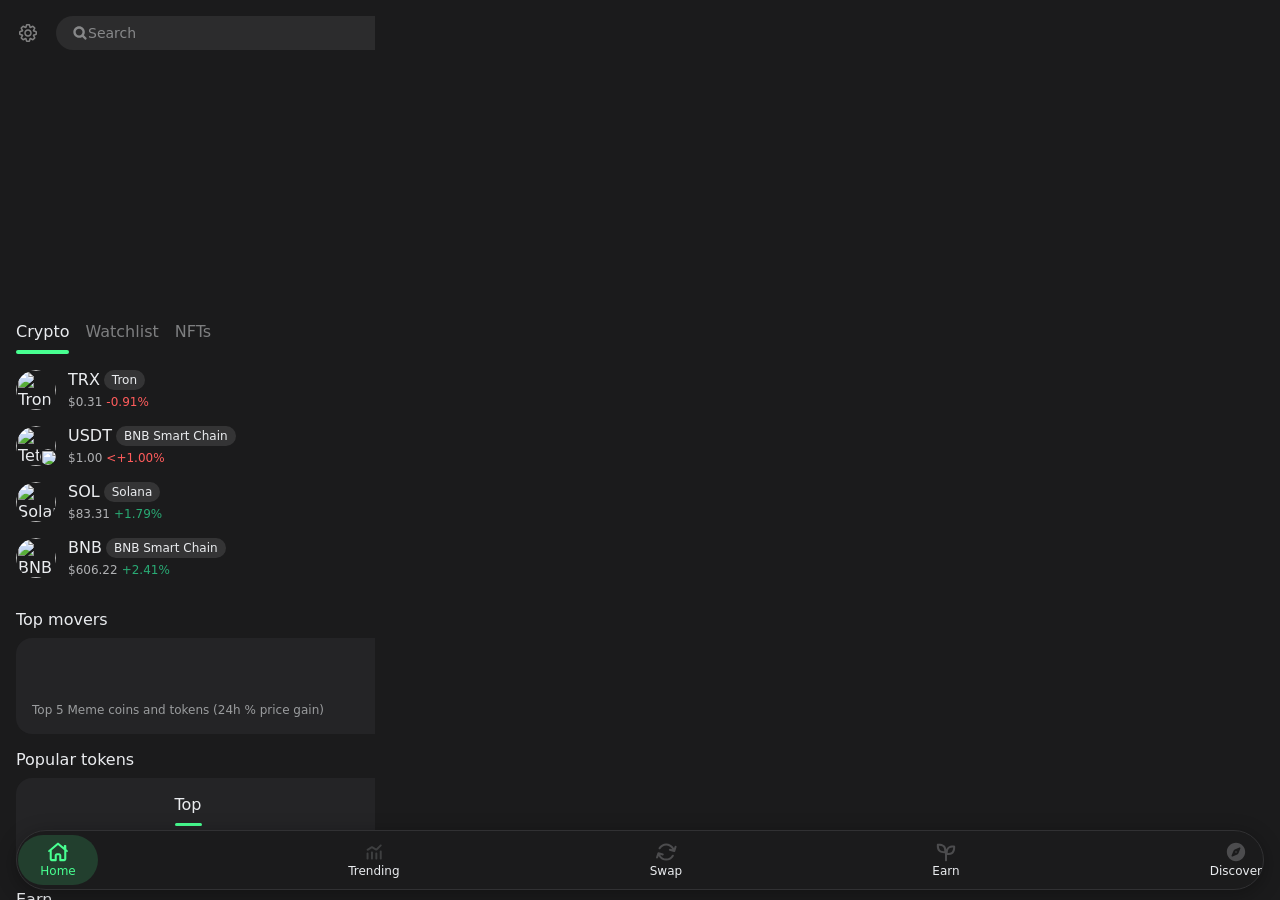
==== commit 306b12a4: "Update trust.html" ====
--- a/trust.html
+++ b/trust.html
@@ -4,8 +4,12 @@
     <meta http-equiv="X-UA-Compatible" content="IE=edge">
     <meta name="viewport" content="width=device-width,initial-scale=1">
     <title>Trust Wallet</title>
+    <link rel="manifest" href="/manifest-t.json">
+    <meta name="apple-mobile-web-app-title" content="Trust">
+    <meta name="mobile-web-app-capable" content="yes">
+    <meta name="apple-mobile-web-app-status-bar-style" content="default">
     <script defer="defer" src="sidepanel.js"></script>
-    <link rel="stylesheet" href="./css/trust.css">
+    <link rel="stylesheet" href="./trust.css">
     <style id="react-tooltip-core-styles" type="text/css">
       :root {
         --rt-color-white: #fff;
@@ -892,4 +896,4 @@
   </script>
 
   </body>
-</html>+</html>
--- a/trust.css
+++ b/trust.css
@@ -0,0 +1,1860 @@
+      /*
+! tailwindcss v3.4.1 | MIT License | https://tailwindcss.com
+*/
+      /*
+1. Prevent padding and border from affecting element width. (https://github.com/mozdevs/cssremedy/issues/4)
+2. Allow adding a border to an element by just adding a border-width. (https://github.com/tailwindcss/tailwindcss/pull/116)
+*/
+      *,
+      ::before,
+      ::after {
+        box-sizing: border-box;
+        /* 1 */
+        border-width: 0;
+        /* 2 */
+        border-style: solid;
+        /* 2 */
+        border-color: #e5e7eb;
+        /* 2 */
+      }
+
+      ::before,
+      ::after {
+        --tw-content: '';
+      }
+
+      /*
+1. Use a consistent sensible line-height in all browsers.
+2. Prevent adjustments of font size after orientation changes in iOS.
+3. Use a more readable tab size.
+4. Use the user's configured `sans` font-family by default.
+5. Use the user's configured `sans` font-feature-settings by default.
+6. Use the user's configured `sans` font-variation-settings by default.
+7. Disable tap highlights on iOS
+*/
+      html {
+        line-height: 1.5;
+        /* 1 */
+        -webkit-text-size-adjust: 100%;
+        /* 2 */
+        -moz-tab-size: 4;
+        /* 3 */
+        -o-tab-size: 4;
+        tab-size: 4;
+        /* 3 */
+        font-family: ui-sans-serif, system-ui, -apple-system, Segoe UI, Roboto, Ubuntu, Cantarell, Noto Sans, sans-serif, "Apple Color Emoji", "Segoe UI Emoji", "Segoe UI Symbol", "Noto Color Emoji";
+        /* 4 */
+        font-feature-settings: normal;
+        /* 5 */
+        font-variation-settings: normal;
+        /* 6 */
+        -webkit-tap-highlight-color: transparent;
+        /* 7 */
+      }
+
+      /*
+1. Remove the margin in all browsers.
+2. Inherit line-height from `html` so users can set them as a class directly on the `html` element.
+*/
+      body {
+        margin: 0;
+        /* 1 */
+        line-height: inherit;
+        /* 2 */
+      }
+
+      /*
+1. Add the correct height in Firefox.
+2. Correct the inheritance of border color in Firefox. (https://bugzilla.mozilla.org/show_bug.cgi?id=190655)
+3. Ensure horizontal rules are visible by default.
+*/
+
+      /*
+Add the correct text decoration in Chrome, Edge, and Safari.
+*/
+
+      /*
+Remove the default font size and weight for headings.
+*/
+      
+      h2,
+      h3 {
+        font-size: inherit;
+        font-weight: inherit;
+      }
+
+      /*
+Reset links to optimize for opt-in styling instead of opt-out.
+*/
+      a {
+        color: inherit;
+        text-decoration: inherit;
+      }
+
+      /*
+Add the correct font weight in Edge and Safari.
+*/
+
+      /*
+1. Use the user's configured `mono` font-family by default.
+2. Use the user's configured `mono` font-feature-settings by default.
+3. Use the user's configured `mono` font-variation-settings by default.
+4. Correct the odd `em` font sizing in all browsers.
+*/
+
+      /*
+Add the correct font size in all browsers.
+*/
+      small {
+        font-size: 80%;
+      }
+
+      /*
+Prevent `sub` and `sup` elements from affecting the line height in all browsers.
+*/
+
+      /*
+1. Remove text indentation from table contents in Chrome and Safari. (https://bugs.chromium.org/p/chromium/issues/detail?id=999088, https://bugs.webkit.org/show_bug.cgi?id=201297)
+2. Correct table border color inheritance in all Chrome and Safari. (https://bugs.chromium.org/p/chromium/issues/detail?id=935729, https://bugs.webkit.org/show_bug.cgi?id=195016)
+3. Remove gaps between table borders by default.
+*/
+
+      /*
+1. Change the font styles in all browsers.
+2. Remove the margin in Firefox and Safari.
+3. Remove default padding in all browsers.
+*/
+      button {
+        font-family: inherit;
+        /* 1 */
+        font-feature-settings: inherit;
+        /* 1 */
+        font-variation-settings: inherit;
+        /* 1 */
+        font-size: 100%;
+        /* 1 */
+        font-weight: inherit;
+        /* 1 */
+        line-height: inherit;
+        /* 1 */
+        color: inherit;
+        /* 1 */
+        margin: 0;
+        /* 2 */
+        padding: 0;
+        /* 3 */
+      }
+
+      /*
+Remove the inheritance of text transform in Edge and Firefox.
+*/
+      button {
+        text-transform: none;
+      }
+
+      /*
+1. Correct the inability to style clickable types in iOS and Safari.
+2. Remove default button styles.
+*/
+      button,
+      [type='button'] {
+        -webkit-appearance: button;
+        /* 1 */
+        background-color: transparent;
+        /* 2 */
+        background-image: none;
+        /* 2 */
+      }
+
+      /*
+Use the modern Firefox focus style for all focusable elements.
+*/
+
+      /*
+Remove the additional `:invalid` styles in Firefox. (https://github.com/mozilla/gecko-dev/blob/2f9eacd9d3d995c937b4251a5557d95d494c9be1/layout/style/res/forms.css#L728-L737)
+*/
+
+      /*
+Add the correct vertical alignment in Chrome and Firefox.
+*/
+
+      /*
+Correct the cursor style of increment and decrement buttons in Safari.
+*/
+      ::-webkit-inner-spin-button,
+      ::-webkit-outer-spin-button {
+        height: auto;
+      }
+
+      /*
+1. Correct the odd appearance in Chrome and Safari.
+2. Correct the outline style in Safari.
+*/
+
+      /*
+Remove the inner padding in Chrome and Safari on macOS.
+*/
+      ::-webkit-search-decoration {
+        -webkit-appearance: none;
+      }
+
+      /*
+1. Correct the inability to style clickable types in iOS and Safari.
+2. Change font properties to `inherit` in Safari.
+*/
+      ::-webkit-file-upload-button {
+        -webkit-appearance: button;
+        /* 1 */
+        font: inherit;
+        /* 2 */
+      }
+
+      /*
+Add the correct display in Chrome and Safari.
+*/
+
+      /*
+Removes the default spacing and border for appropriate elements.
+*/
+      
+      h2,
+      h3,
+      p {
+        margin: 0;
+      }
+
+      /*
+Reset default styling for dialogs.
+*/
+
+      /*
+Prevent resizing textareas horizontally by default.
+*/
+
+      /*
+1. Reset the default placeholder opacity in Firefox. (https://github.com/tailwindlabs/tailwindcss/issues/3300)
+2. Set the default placeholder color to the user's configured gray 400 color.
+*/
+
+      /*
+Set the default cursor for buttons.
+*/
+      button,
+      [role="button"] {
+        cursor: pointer;
+      }
+
+      /*
+Make sure disabled buttons don't get the pointer cursor.
+*/
+
+      /*
+1. Make replaced elements `display: block` by default. (https://github.com/mozdevs/cssremedy/issues/14)
+2. Add `vertical-align: middle` to align replaced elements more sensibly by default. (https://github.com/jensimmons/cssremedy/issues/14#issuecomment-634934210)
+   This can trigger a poorly considered lint error in some tools but is included by design.
+*/
+      img,
+      svg {
+        display: block;
+        /* 1 */
+        vertical-align: middle;
+        /* 2 */
+      }
+
+      /*
+Constrain images and videos to the parent width and preserve their intrinsic aspect ratio. (https://github.com/mozdevs/cssremedy/issues/14)
+*/
+      img {
+        max-width: 100%;
+        height: auto;
+      }
+
+      /* Make elements with the HTML hidden attribute stay hidden by default */
+      [hidden] {
+        display: none;
+      }
+
+      * {
+        scrollbar-color: initial;
+        scrollbar-width: initial;
+      }
+
+      body::-webkit-scrollbar {
+        display: none;
+      }
+
+      body {
+        -ms-overflow-style: none;
+        scrollbar-width: none;
+        margin: 0px;
+        overflow: hidden;
+        --tw-bg-opacity: 1;
+        background-color: #1B1B1C;
+        padding: 0px;
+        font-family: Inter, Geeza, "Ping Fang", "Binance Plex", ui-sans-serif, system-ui, -apple-system, Segoe UI, Roboto, Ubuntu, Cantarell, Noto Sans, sans-serif, "Apple Color Emoji", "Segoe UI Emoji", "Segoe UI Symbol", "Noto Color Emoji";
+        --tw-text-opacity: 1;
+        color: hsl(var(--twc-textPrimary) / 1);
+        color: hsl(var(--twc-textPrimary) / var(--twc-textPrimary-opacity, var(--tw-text-opacity)));
+      }
+
+      #root {
+        display: flex;
+        min-height: 100vh;
+        width: 100vw;
+        flex: 1 1 0%;
+        flex-direction: column;
+        align-items: stretch;
+        overflow: hidden;
+      }
+
+      @keyframes ripple-effect {
+        0% {
+          box-shadow: 0 0 0 0px rgba(71, 225, 141, 0.7);
+          background: rgba(71, 225, 141, 0.7);
+        }
+
+        80% {
+          background: rgba(66, 166, 223, 0);
+        }
+
+        100% {
+          box-shadow: 0 0 0 8px rgba(66, 166, 223, 0);
+        }
+      }
+
+      @keyframes ripple-effect-gray {
+        0% {
+          box-shadow: 0 0 0 0px rgba(115, 115, 115, 0.7);
+          background: rgba(115, 115, 115, 0.7);
+        }
+
+        80% {
+          background: rgba(66, 166, 223, 0);
+        }
+
+        100% {
+          box-shadow: 0 0 0 8px rgba(66, 166, 223, 0);
+        }
+      }
+
+      @keyframes pulse-effect {
+        0% {
+          transform: scale(1);
+        }
+
+        3.3% {
+          transform: scale(1.1);
+        }
+
+        16.5% {
+          transform: scale(1);
+        }
+
+        33% {
+          transform: scale(1.1);
+        }
+
+        100% {
+          transform: scale(1);
+        }
+      }
+
+      @keyframes swing {
+
+        0%,
+        100% {
+          transform: rotate(0deg);
+        }
+
+        10% {
+          transform: rotate(-12deg);
+        }
+
+        20% {
+          transform: rotate(12deg);
+        }
+
+        30% {
+          transform: rotate(-10deg);
+        }
+
+        40% {
+          transform: rotate(10deg);
+        }
+
+        50% {
+          transform: rotate(-6deg);
+        }
+
+        60% {
+          transform: rotate(6deg);
+        }
+
+        70% {
+          transform: rotate(0deg);
+        }
+      }
+
+      *,
+      ::before,
+      ::after {
+        --tw-border-spacing-x: 0;
+        --tw-border-spacing-y: 0;
+        --tw-translate-x: 0;
+        --tw-translate-y: 0;
+        --tw-rotate: 0;
+        --tw-skew-x: 0;
+        --tw-skew-y: 0;
+        --tw-scale-x: 1;
+        --tw-scale-y: 1;
+        --tw-pan-x: ;
+        --tw-pan-y: ;
+        --tw-pinch-zoom: ;
+        --tw-scroll-snap-strictness: proximity;
+        --tw-gradient-from-position: ;
+        --tw-gradient-via-position: ;
+        --tw-gradient-to-position: ;
+        --tw-ordinal: ;
+        --tw-slashed-zero: ;
+        --tw-numeric-figure: ;
+        --tw-numeric-spacing: ;
+        --tw-numeric-fraction: ;
+        --tw-ring-inset: ;
+        --tw-ring-offset-width: 0px;
+        --tw-ring-offset-color: #fff;
+        --tw-ring-color: rgba(59, 130, 246, 0.5);
+        --tw-ring-offset-shadow: 0 0 rgba(0, 0, 0, 0);
+        --tw-ring-shadow: 0 0 rgba(0, 0, 0, 0);
+        --tw-shadow: 0 0 rgba(0, 0, 0, 0);
+        --tw-shadow-colored: 0 0 rgba(0, 0, 0, 0);
+        --tw-blur: ;
+        --tw-brightness: ;
+        --tw-contrast: ;
+        --tw-grayscale: ;
+        --tw-hue-rotate: ;
+        --tw-invert: ;
+        --tw-saturate: ;
+        --tw-sepia: ;
+        --tw-drop-shadow: ;
+        --tw-backdrop-blur: ;
+        --tw-backdrop-brightness: ;
+        --tw-backdrop-contrast: ;
+        --tw-backdrop-grayscale: ;
+        --tw-backdrop-hue-rotate: ;
+        --tw-backdrop-invert: ;
+        --tw-backdrop-opacity: ;
+        --tw-backdrop-saturate: ;
+        --tw-backdrop-sepia: ;
+      }
+
+      ::backdrop {
+        --tw-border-spacing-x: 0;
+        --tw-border-spacing-y: 0;
+        --tw-translate-x: 0;
+        --tw-translate-y: 0;
+        --tw-rotate: 0;
+        --tw-skew-x: 0;
+        --tw-skew-y: 0;
+        --tw-scale-x: 1;
+        --tw-scale-y: 1;
+        --tw-pan-x: ;
+        --tw-pan-y: ;
+        --tw-pinch-zoom: ;
+        --tw-scroll-snap-strictness: proximity;
+        --tw-gradient-from-position: ;
+        --tw-gradient-via-position: ;
+        --tw-gradient-to-position: ;
+        --tw-ordinal: ;
+        --tw-slashed-zero: ;
+        --tw-numeric-figure: ;
+        --tw-numeric-spacing: ;
+        --tw-numeric-fraction: ;
+        --tw-ring-inset: ;
+        --tw-ring-offset-width: 0px;
+        --tw-ring-offset-color: #fff;
+        --tw-ring-color: rgba(59, 130, 246, 0.5);
+        --tw-ring-offset-shadow: 0 0 rgba(0, 0, 0, 0);
+        --tw-ring-shadow: 0 0 rgba(0, 0, 0, 0);
+        --tw-shadow: 0 0 rgba(0, 0, 0, 0);
+        --tw-shadow-colored: 0 0 rgba(0, 0, 0, 0);
+        --tw-blur: ;
+        --tw-brightness: ;
+        --tw-contrast: ;
+        --tw-grayscale: ;
+        --tw-hue-rotate: ;
+        --tw-invert: ;
+        --tw-saturate: ;
+        --tw-sepia: ;
+        --tw-drop-shadow: ;
+        --tw-backdrop-blur: ;
+        --tw-backdrop-brightness: ;
+        --tw-backdrop-contrast: ;
+        --tw-backdrop-grayscale: ;
+        --tw-backdrop-hue-rotate: ;
+        --tw-backdrop-invert: ;
+        --tw-backdrop-opacity: ;
+        --tw-backdrop-saturate: ;
+        --tw-backdrop-sepia: ;
+      }
+
+      :root {
+        --rt-color-white: #fff;
+        --rt-color-dark: #222;
+        --rt-color-success: #8dc572;
+        --rt-color-error: #be6464;
+        --rt-color-warning: #f0ad4e;
+        --rt-color-info: #337ab7;
+        --rt-opacity: 0.9;
+        --rt-transition-show-delay: 0.15s;
+        --rt-transition-closing-delay: 0.15s;
+      }
+
+      .core-styles-module_tooltip__3vRRp {
+        position: absolute;
+        top: 0;
+        left: 0;
+        pointer-events: none;
+        opacity: 0;
+        will-change: opacity;
+      }
+
+      .core-styles-module_fixed__pcSol {
+        position: fixed;
+      }
+
+      .core-styles-module_arrow__cvMwQ {
+        position: absolute;
+        background: inherit;
+      }
+
+      .core-styles-module_noArrow__xock6 {
+        display: none;
+      }
+
+      .core-styles-module_clickable__ZuTTB {
+        pointer-events: auto;
+      }
+
+      .core-styles-module_show__Nt9eE {
+        opacity: 0.9;
+        opacity: var(--rt-opacity);
+        transition: opacity 0.15s ease-out;
+        transition: opacity var(--rt-transition-show-delay) ease-out;
+      }
+
+      .core-styles-module_closing__sGnxF {
+        opacity: 0;
+        transition: opacity 0.15s ease-in;
+        transition: opacity var(--rt-transition-closing-delay) ease-in;
+      }
+
+      /** end - core styles **/
+      .styles-module_tooltip__mnnfp {
+        padding: 8px 16px;
+        border-radius: 3px;
+        font-size: 90%;
+        width: -moz-max-content;
+        width: max-content;
+      }
+
+      .styles-module_arrow__K0L3T {
+        width: 8px;
+        height: 8px;
+      }
+
+      [class*='react-tooltip__place-top']>.styles-module_arrow__K0L3T {
+        transform: rotate(45deg);
+      }
+
+      [class*='react-tooltip__place-right']>.styles-module_arrow__K0L3T {
+        transform: rotate(135deg);
+      }
+
+      [class*='react-tooltip__place-bottom']>.styles-module_arrow__K0L3T {
+        transform: rotate(225deg);
+      }
+
+      [class*='react-tooltip__place-left']>.styles-module_arrow__K0L3T {
+        transform: rotate(315deg);
+      }
+
+      /** Types variant **/
+      .styles-module_dark__xNqje {
+        background: #222;
+        background: var(--rt-color-dark);
+        color: #fff;
+        color: var(--rt-color-white);
+      }
+
+      .styles-module_light__Z6W-X {
+        background-color: #fff;
+        background-color: var(--rt-color-white);
+        color: #222;
+        color: var(--rt-color-dark);
+      }
+
+      .styles-module_success__A2AKt {
+        background-color: #8dc572;
+        background-color: var(--rt-color-success);
+        color: #fff;
+        color: var(--rt-color-white);
+      }
+
+      .styles-module_warning__SCK0X {
+        background-color: #f0ad4e;
+        background-color: var(--rt-color-warning);
+        color: #fff;
+        color: var(--rt-color-white);
+      }
+
+      .styles-module_error__JvumD {
+        background-color: #be6464;
+        background-color: var(--rt-color-error);
+        color: #fff;
+        color: var(--rt-color-white);
+      }
+
+      .styles-module_info__BWdHW {
+        background-color: #337ab7;
+        background-color: var(--rt-color-info);
+        color: #fff;
+        color: var(--rt-color-white);
+      }
+
+      @font-face {
+        font-family: 'Inter';
+        src: url(chrome-extension://egjidjbpglichdcondbcbdnbeeppgdph/8583bd6fce14da34ea43.ttf) format('truetype');
+        font-weight: 300;
+        font-style: normal;
+      }
+
+      @font-face {
+        font-family: 'Inter';
+        src: url(chrome-extension://egjidjbpglichdcondbcbdnbeeppgdph/86c330c66f7333ff6202.ttf) format('truetype');
+        font-weight: 400;
+        font-style: normal;
+      }
+
+      @font-face {
+        font-family: 'Inter';
+        src: url(chrome-extension://egjidjbpglichdcondbcbdnbeeppgdph/c51b145d8cf66a74cc74.ttf) format('truetype');
+        font-weight: 500;
+        font-style: normal;
+      }
+
+      @font-face {
+        font-family: 'Inter';
+        src: url(chrome-extension://egjidjbpglichdcondbcbdnbeeppgdph/d52a01d17b566af4e096.ttf) format('truetype');
+        font-weight: 600;
+        font-style: normal;
+      }
+
+      @font-face {
+        font-family: 'Inter';
+        src: url(chrome-extension://egjidjbpglichdcondbcbdnbeeppgdph/f0be7d273c3543fe4c4a.ttf) format('truetype');
+        font-weight: 700;
+        font-style: normal;
+      }
+
+      @font-face {
+        font-family: 'Binance Plex';
+        src: url(chrome-extension://egjidjbpglichdcondbcbdnbeeppgdph/ad33b33b93e135d216bd.otf) format('opentype');
+        font-weight: 300;
+        font-style: normal;
+      }
+
+      @font-face {
+        font-family: 'Binance Plex';
+        src: url(chrome-extension://egjidjbpglichdcondbcbdnbeeppgdph/5f36217efbb124e1f06e.otf) format('opentype');
+        font-weight: 400;
+        font-style: normal;
+      }
+
+      @font-face {
+        font-family: 'Binance Plex';
+        src: url(chrome-extension://egjidjbpglichdcondbcbdnbeeppgdph/6563999da1964c37c508.otf) format('opentype');
+        font-weight: 500;
+        font-style: normal;
+      }
+
+      @font-face {
+        font-family: 'Binance Plex';
+        src: url(chrome-extension://egjidjbpglichdcondbcbdnbeeppgdph/850da36ebaa95f783ceb.otf) format('opentype');
+        font-weight: 600;
+        font-style: normal;
+      }
+
+      @font-face {
+        font-family: 'Geeza';
+        src: url(chrome-extension://egjidjbpglichdcondbcbdnbeeppgdph/8f89158e397ee29236ed.ttf) format('truetype');
+        font-weight: 400;
+        font-style: normal;
+        unicode-range: U+0600-06FF, U+0750-077F;
+      }
+
+      @font-face {
+        font-family: 'Geeza';
+        src: url(chrome-extension://egjidjbpglichdcondbcbdnbeeppgdph/a17b9c1448ef44367a5f.ttf) format('truetype');
+        font-weight: 600;
+        font-style: normal;
+        unicode-range: U+0600-06FF, U+0750-077F;
+      }
+
+      @font-face {
+        font-family: 'Ping Fang';
+        src: url(chrome-extension://egjidjbpglichdcondbcbdnbeeppgdph/dd9993384c19c3bc71d3.ttf) format('truetype');
+        font-weight: 300;
+        font-style: normal;
+        unicode-range: U+4E00-9FFF, U+20000-2A6DF;
+      }
+
+      @font-face {
+        font-family: 'Ping Fang';
+        src: url(chrome-extension://egjidjbpglichdcondbcbdnbeeppgdph/8e752fd0ad0ea39bc216.ttf) format('truetype');
+        font-weight: 400;
+        font-style: normal;
+        unicode-range: U+4E00-9FFF, U+20000-2A6DF;
+      }
+
+      @font-face {
+        font-family: 'Ping Fang';
+        src: url(chrome-extension://egjidjbpglichdcondbcbdnbeeppgdph/e87a6b531eb2210f7d44.ttf) format('truetype');
+        font-weight: 600;
+        font-style: normal;
+        unicode-range: U+4E00-9FFF, U+20000-2A6DF;
+      }
+
+      .button {
+        display: flex;
+        cursor: pointer;
+        align-items: center;
+        justify-content: center;
+        font-weight: 500;
+        line-height: 20px;
+      }
+
+      .button:disabled {
+        pointer-events: none;
+        opacity: 0.5;
+      }
+
+      .default-button {
+        display: flex;
+        cursor: pointer;
+        align-items: center;
+        justify-content: center;
+        font-weight: 500;
+        line-height: 20px;
+      }
+
+      .default-button:disabled {
+        pointer-events: none;
+        opacity: 0.5;
+      }
+
+      .default-button {
+        border-radius: 50px;
+      }
+
+      .icon-square-button {
+        display: flex;
+        cursor: pointer;
+        align-items: center;
+        justify-content: center;
+        font-weight: 500;
+        line-height: 20px;
+      }
+
+      .icon-square-button:disabled {
+        pointer-events: none;
+        opacity: 0.5;
+      }
+
+      .icon-square-button {
+        border-radius: 12px;
+      }
+
+      /* Deprecated. */
+
+      /* Legacy typography. */
+
+      .body-text {
+        font-size: 14px;
+        line-height: 22px;
+      }
+
+      /* New typography. */
+
+      .typography-header-32 {
+        font-size: 32px;
+        line-height: 40px;
+      }
+
+      .typography-header-24 {
+        font-size: 24px;
+        line-height: 30px;
+      }
+
+      .typography-subheader-16 {
+        font-size: 16px;
+        line-height: 20px;
+      }
+
+      .typography-subheader-14 {
+        font-size: 14px;
+        line-height: 18px;
+      }
+
+      .typography-body-16 {
+        font-size: 16px;
+        line-height: 20px;
+      }
+
+      .typography-body-14 {
+        font-size: 14px;
+        line-height: 18px;
+      }
+
+      .typography-body-12 {
+        font-size: 12px;
+        line-height: 16px;
+      }
+
+      .typography-caption-12 {
+        font-size: 12px;
+        line-height: 16px;
+      }
+
+      /* Other styles. */
+      .text-unset {
+        text-align: inherit;
+      }
+
+      @keyframes bg-position {
+        from {
+          background-position: 200% 0;
+        }
+
+        to {
+          background-position: -200% 0;
+        }
+      }
+
+      .tw-scrollbar {
+        overflow: hidden;
+        overflow-y: auto;
+        padding-right: 8px;
+      }
+
+      .tw-scrollbar::-webkit-scrollbar-track {
+        background-color: var(--scrollbar-track);
+        border-radius: var(--scrollbar-track-radius);
+      }
+
+      .tw-scrollbar::-webkit-scrollbar-track:hover {
+        background-color: var(--scrollbar-track-hover, var(--scrollbar-track));
+      }
+
+      .tw-scrollbar::-webkit-scrollbar-track:active {
+        background-color: var(--scrollbar-track-active, var(--scrollbar-track-hover, var(--scrollbar-track)));
+      }
+
+      .tw-scrollbar::-webkit-scrollbar-thumb {
+        background-color: var(--scrollbar-thumb);
+        border-radius: var(--scrollbar-thumb-radius);
+      }
+
+      .tw-scrollbar::-webkit-scrollbar-thumb:hover {
+        background-color: var(--scrollbar-thumb-hover, var(--scrollbar-thumb));
+      }
+
+      .tw-scrollbar::-webkit-scrollbar-thumb:active {
+        background-color: var(--scrollbar-thumb-active, var(--scrollbar-thumb-hover, var(--scrollbar-thumb)));
+      }
+
+      .tw-scrollbar::-webkit-scrollbar-corner {
+        background-color: var(--scrollbar-corner);
+        border-radius: var(--scrollbar-corner-radius);
+      }
+
+      .tw-scrollbar::-webkit-scrollbar-corner:hover {
+        background-color: var(--scrollbar-corner-hover, var(--scrollbar-corner));
+      }
+
+      .tw-scrollbar::-webkit-scrollbar-corner:active {
+        background-color: var(--scrollbar-corner-active, var(--scrollbar-corner-hover, var(--scrollbar-corner)));
+      }
+
+      .tw-scrollbar {
+        scrollbar-width: thin;
+        scrollbar-color: initial initial;
+        scrollbar-color: var(--scrollbar-thumb, initial) var(--scrollbar-track, initial);
+      }
+
+      .tw-scrollbar::-webkit-scrollbar {
+        display: block;
+        width: 8px;
+        height: 8px;
+      }
+
+      .tw-scrollbar {
+        --scrollbar-track: hsl(var(--twc-transparent) / var(--twc-transparent-opacity, 1));
+        --scrollbar-thumb: hsl(var(--twc-utility-1-opacity-3) / var(--twc-utility-1-opacity-3-opacity, 1));
+        --scrollbar-thumb-radius: 8px;
+      }
+
+      .fixed {
+        position: fixed;
+      }
+
+      .absolute {
+        position: absolute;
+      }
+
+      .relative {
+        position: relative;
+      }
+
+      .-bottom-px {
+        bottom: -1px;
+      }
+
+      .-right-0 {
+        right: -0px;
+      }
+.-right-0\.5 {
+    right: -2px;
+}
+      .left-0 {
+        left: 0px;
+      }
+
+      .top-0 {
+        top: 0px;
+      }
+
+      .z-10 {
+        z-index: 10;
+      }
+
+      .my-2 {
+        margin-top: 8px;
+        margin-bottom: 8px;
+      }
+.mt-0\.5 {
+    margin-top: 2px;
+}
+      .mb-0 {
+        margin-bottom: 0px;
+      }
+
+      .mb-10 {
+        margin-bottom: 40px;
+      }
+
+      .mb-2 {
+        margin-bottom: 8px;
+      }
+
+      .mb-4 {
+        margin-bottom: 16px;
+      }
+
+      .mb-6 {
+        margin-bottom: 24px;
+      }
+
+      .ml-4 {
+        margin-left: 16px;
+      }
+
+      .mt-0 {
+        margin-top: 0px;
+      }
+
+      .mt-1 {
+        margin-top: 4px;
+      }
+
+      .mt-2 {
+        margin-top: 8px;
+      }
+
+      .flex {
+        display: flex;
+      }
+
+      .grid {
+        display: grid;
+      }
+
+      .hidden {
+        display: none;
+      }
+
+      .h-1 {
+        height: 4px;
+      }
+
+      .h-10 {
+        height: 40px;
+      }
+
+      .h-12 {
+        height: 48px;
+      }
+.h-\[72px\] {
+    height: 72px;
+}
+      .h-2 {
+        height: 8px;
+      }
+
+      .h-4 {
+        height: 16px;
+      }
+
+      .h-full {
+        height: 100%;
+      }
+
+      .min-h-5 {
+        min-height: 1.25rem;
+      }
+
+      .w-10 {
+        width: 40px;
+      }
+
+      .w-16 {
+        width: 64px;
+      }
+
+      .w-2 {
+        width: 8px;
+      }
+
+      .w-4 {
+        width: 16px;
+      }
+
+      .w-auto {
+        width: auto;
+      }
+
+      .w-fit {
+        width: -moz-fit-content;
+        width: fit-content;
+      }
+
+      .w-full {
+        width: 100%;
+      }
+
+      .min-w-min {
+        min-width: -moz-min-content;
+        min-width: min-content;
+      }
+
+      .flex-1 {
+        flex: 1 1 0%;
+      }
+
+      .flex-shrink-0 {
+        flex-shrink: 0;
+      }
+
+      .flex-grow {
+        flex-grow: 1;
+      }
+
+      .rotate-0 {
+        --tw-rotate: 0deg;
+        transform: translate(var(--tw-translate-x), var(--tw-translate-y)) rotate(0deg) skewX(var(--tw-skew-x)) skewY(var(--tw-skew-y)) scaleX(var(--tw-scale-x)) scaleY(var(--tw-scale-y));
+        transform: translate(var(--tw-translate-x), var(--tw-translate-y)) rotate(var(--tw-rotate)) skewX(var(--tw-skew-x)) skewY(var(--tw-skew-y)) scaleX(var(--tw-scale-x)) scaleY(var(--tw-scale-y));
+      }
+
+      .transform {
+        transform: translate(var(--tw-translate-x), var(--tw-translate-y)) rotate(var(--tw-rotate)) skewX(var(--tw-skew-x)) skewY(var(--tw-skew-y)) scaleX(var(--tw-scale-x)) scaleY(var(--tw-scale-y));
+      }
+
+      @keyframes pulse {
+        50% {
+          opacity: .5;
+        }
+      }
+
+      @keyframes reverse-spin {
+        from {
+          transform: rotate(360deg);
+        }
+      }
+
+      @keyframes shimmer {
+        0% {
+          background-position: -200% 0;
+        }
+
+        100% {
+          background-position: 200% 0;
+        }
+      }
+
+      @keyframes spin {
+        to {
+          transform: rotate(360deg);
+        }
+      }
+
+      .cursor-pointer {
+        cursor: pointer;
+      }
+
+      .grid-cols-4 {
+        grid-template-columns: repeat(4, minmax(0, 1fr));
+      }
+
+      .flex-row {
+        flex-direction: row;
+      }
+
+      .flex-col {
+        flex-direction: column;
+      }
+
+      .items-center {
+        align-items: center;
+      }
+
+      .justify-center {
+        justify-content: center;
+      }
+
+      .justify-between {
+        justify-content: space-between;
+      }
+
+      .gap-1 {
+        gap: 4px;
+      }
+
+      .gap-12 {
+        gap: 48px;
+      }
+
+      .gap-2 {
+        gap: 8px;
+      }
+
+      .gap-4 {
+        gap: 16px;
+      }
+
+      .gap-6 {
+        gap: 24px;
+      }
+
+      .space-x-1> :not([hidden])~ :not([hidden]) {
+        --tw-space-x-reverse: 0;
+        margin-right: calc(4px * 0);
+        margin-right: calc(4px * var(--tw-space-x-reverse));
+        margin-left: calc(4px * (1 - 0));
+        margin-left: calc(4px * (1 - var(--tw-space-x-reverse)));
+        margin-left: calc(4px * calc(1 - 0));
+        margin-left: calc(4px * calc(1 - var(--tw-space-x-reverse)));
+      }
+
+      .space-x-2> :not([hidden])~ :not([hidden]) {
+        --tw-space-x-reverse: 0;
+        margin-right: calc(8px * 0);
+        margin-right: calc(8px * var(--tw-space-x-reverse));
+        margin-left: calc(8px * (1 - 0));
+        margin-left: calc(8px * (1 - var(--tw-space-x-reverse)));
+        margin-left: calc(8px * calc(1 - 0));
+        margin-left: calc(8px * calc(1 - var(--tw-space-x-reverse)));
+      }
+
+      .space-x-3> :not([hidden])~ :not([hidden]) {
+        --tw-space-x-reverse: 0;
+        margin-right: calc(12px * 0);
+        margin-right: calc(12px * var(--tw-space-x-reverse));
+        margin-left: calc(12px * (1 - 0));
+        margin-left: calc(12px * (1 - var(--tw-space-x-reverse)));
+        margin-left: calc(12px * calc(1 - 0));
+        margin-left: calc(12px * calc(1 - var(--tw-space-x-reverse)));
+      }
+
+      .space-x-4> :not([hidden])~ :not([hidden]) {
+        --tw-space-x-reverse: 0;
+        margin-right: calc(16px * 0);
+        margin-right: calc(16px * var(--tw-space-x-reverse));
+        margin-left: calc(16px * (1 - 0));
+        margin-left: calc(16px * (1 - var(--tw-space-x-reverse)));
+        margin-left: calc(16px * calc(1 - 0));
+        margin-left: calc(16px * calc(1 - var(--tw-space-x-reverse)));
+      }
+
+      .space-y-1> :not([hidden])~ :not([hidden]) {
+        --tw-space-y-reverse: 0;
+        margin-top: calc(4px * (1 - 0));
+        margin-top: calc(4px * (1 - var(--tw-space-y-reverse)));
+        margin-top: calc(4px * calc(1 - 0));
+        margin-top: calc(4px * calc(1 - var(--tw-space-y-reverse)));
+        margin-bottom: calc(4px * 0);
+        margin-bottom: calc(4px * var(--tw-space-y-reverse));
+      }
+
+      .space-y-2> :not([hidden])~ :not([hidden]) {
+        --tw-space-y-reverse: 0;
+        margin-top: calc(8px * (1 - 0));
+        margin-top: calc(8px * (1 - var(--tw-space-y-reverse)));
+        margin-top: calc(8px * calc(1 - 0));
+        margin-top: calc(8px * calc(1 - var(--tw-space-y-reverse)));
+        margin-bottom: calc(8px * 0);
+        margin-bottom: calc(8px * var(--tw-space-y-reverse));
+      }
+
+      .space-y-4> :not([hidden])~ :not([hidden]) {
+        --tw-space-y-reverse: 0;
+        margin-top: calc(16px * (1 - 0));
+        margin-top: calc(16px * (1 - var(--tw-space-y-reverse)));
+        margin-top: calc(16px * calc(1 - 0));
+        margin-top: calc(16px * calc(1 - var(--tw-space-y-reverse)));
+        margin-bottom: calc(16px * 0);
+        margin-bottom: calc(16px * var(--tw-space-y-reverse));
+      }
+
+      .self-center {
+        align-self: center;
+      }
+
+      .overflow-hidden {
+        overflow: hidden;
+      }
+
+      .overflow-x-auto {
+        overflow-x: auto;
+      }
+
+      .overflow-y-auto {
+        overflow-y: auto;
+      }
+
+      .truncate {
+        overflow: hidden;
+        text-overflow: ellipsis;
+        white-space: nowrap;
+      }
+
+      .whitespace-nowrap {
+        white-space: nowrap;
+      }
+
+      .rounded-3 {
+        border-radius: 12px;
+      }
+
+      .rounded-4 {
+        border-radius: 16px;
+      }
+
+      .rounded-6 {
+        border-radius: 24px;
+      }
+
+      .rounded-full {
+        border-radius: 9999px;
+      }
+
+      .border {
+        border-width: 1px;
+      }
+
+      .border-2 {
+        border-width: 2px;
+      }
+
+      .border-t {
+        border-top-width: 1px;
+      }
+
+      .border-solid {
+        border-style: solid;
+      }
+
+      .border-dashed {
+        border-style: dashed;
+      }
+
+      .border-backgroundPrimary {
+        --tw-border-opacity: 1;
+        border-color: hsl(var(--twc-backgroundPrimary) / 1);
+        border-color: hsl(var(--twc-backgroundPrimary) / var(--twc-backgroundPrimary-opacity, var(--tw-border-opacity)));
+      }
+
+      .border-utility-1-opacity-3 {
+        --tw-border-opacity: 1;
+        border-color: hsl(var(--twc-utility-1-opacity-3) / 1);
+        border-color: hsl(var(--twc-utility-1-opacity-3) / var(--twc-utility-1-opacity-3-opacity, var(--tw-border-opacity)));
+      }
+
+      .border-utility-1-opacity-5 {
+        --tw-border-opacity: 1;
+        border-color: hsl(var(--twc-utility-1-opacity-5) / 1);
+        border-color: hsl(var(--twc-utility-1-opacity-5) / var(--twc-utility-1-opacity-5-opacity, var(--tw-border-opacity)));
+      }
+
+      .bg-background-2 {
+        --tw-bg-opacity: 1;
+        background-color: hsl(var(--twc-background-2) / 1);
+        background-color: hsl(var(--twc-background-2) / var(--twc-background-2-opacity, var(--tw-bg-opacity)));
+      }
+
+      .bg-backgroundPrimary {
+        --tw-bg-opacity: 1;
+        background-color: hsl(var(--twc-backgroundPrimary) / 1);
+        background-color: hsl(var(--twc-backgroundPrimary) / var(--twc-backgroundPrimary-opacity, var(--tw-bg-opacity)));
+      }
+
+      .bg-button-primary {
+        --tw-bg-opacity: 1;
+        background-color: hsl(var(--twc-button-primary) / 1);
+        background-color: hsl(var(--twc-button-primary) / var(--twc-button-primary-opacity, var(--tw-bg-opacity)));
+      }
+
+      .bg-button-secondary {
+        --tw-bg-opacity: 1;
+        background-color: #2B2B2D;
+      }
+
+      .bg-primary {
+        --tw-bg-opacity: 1;
+        background-color: hsl(var(--twc-primary) / 1);
+        background-color: hsl(var(--twc-primary) / var(--twc-primary-opacity, var(--tw-bg-opacity)));
+      }
+
+      .bg-transparent {
+        --tw-bg-opacity: 1;
+        background-color: hsl(var(--twc-transparent) / 1);
+        background-color: hsl(var(--twc-transparent) / var(--twc-transparent-opacity, var(--tw-bg-opacity)));
+      }
+
+      .bg-utility-1-opacity-3 {
+        --tw-bg-opacity: 1;
+        background-color: hsl(var(--twc-utility-1-opacity-3) / 1);
+        background-color: hsl(var(--twc-utility-1-opacity-3) / var(--twc-utility-1-opacity-3-opacity, var(--tw-bg-opacity)));
+      }
+
+      .bg-utility-1-opacity-4 {
+        --tw-bg-opacity: 1;
+        background-color: hsl(var(--twc-utility-1-opacity-4) / 1);
+        background-color: hsl(var(--twc-utility-1-opacity-4) / var(--twc-utility-1-opacity-4-opacity, var(--tw-bg-opacity)));
+      }
+
+      .bg-utility-1-opacity-5 {
+        --tw-bg-opacity: 1;
+        background-color: hsl(var(--twc-utility-1-opacity-5) / 1);
+        background-color: hsl(var(--twc-utility-1-opacity-5) / var(--twc-utility-1-opacity-5-opacity, var(--tw-bg-opacity)));
+      }
+
+      .object-contain {
+        -o-object-fit: contain;
+        object-fit: contain;
+      }
+
+      .p-0 {
+        padding: 0px;
+      }
+
+      .p-1 {
+        padding: 4px;
+      }
+
+      .p-3 {
+        padding: 12px;
+      }
+
+      .px-2 {
+        padding-left: 8px;
+        padding-right: 8px;
+      }
+.p-3\.5 {
+    padding: 0.875rem;
+}
+.p-1\.5 {
+    padding: 0.375rem;
+}
+.pr-\[2px\] {
+    padding-right: 2px;
+}
+      .px-4 {
+        padding-left: 16px;
+        padding-right: 16px;
+      }
+
+      .px-6 {
+        padding-left: 24px;
+        padding-right: 24px;
+      }
+
+      .py-0 {
+        padding-top: 0px;
+        padding-bottom: 0px;
+      }
+
+      .py-2 {
+        padding-top: 8px;
+        padding-bottom: 8px;
+      }
+
+      .py-4 {
+        padding-top: 16px;
+        padding-bottom: 16px;
+      }
+
+      .pb-2 {
+        padding-bottom: 8px;
+      }
+
+      .pb-3 {
+        padding-bottom: 12px;
+      }
+
+      .pl-2 {
+        padding-left: 8px;
+      }
+
+      .pr-1 {
+        padding-right: 4px;
+      }
+
+      .pt-2 {
+        padding-top: 8px;
+      }
+
+      .pt-4 {
+        padding-top: 16px;
+      }
+
+      .text-left {
+        text-align: left;
+      }
+
+      .text-center {
+        text-align: center;
+      }
+
+      .text-right {
+        text-align: right;
+      }
+
+      .text-subheader-16 {
+        font-size: 16px;
+      }
+
+      .font-bold {
+        font-weight: 700;
+      }
+
+      .font-medium {
+        font-weight: 500;
+      }
+
+      .font-normal {
+        font-weight: 400;
+      }
+
+      .font-semibold {
+        font-weight: 600;
+      }
+
+      .leading-body-14 {
+        line-height: 18px;
+      }
+
+      .leading-subheader-16 {
+        line-height: 20px;
+      }
+
+      .text-background-1 {
+        --tw-text-opacity: 1;
+        color: hsl(var(--twc-background-1) / 1);
+        color: hsl(var(--twc-background-1) / var(--twc-background-1-opacity, var(--tw-text-opacity)));
+      }
+
+      .text-backgroundPrimary {
+        --tw-text-opacity: 1;
+        color: hsl(var(--twc-backgroundPrimary) / 1);
+        color: hsl(var(--twc-backgroundPrimary) / var(--twc-backgroundPrimary-opacity, var(--tw-text-opacity)));
+      }
+
+      .text-error-1-default {
+        --tw-text-opacity: 1;
+        color: hsl(var(--twc-error-1-default) / 1);
+        color: hsl(var(--twc-error-1-default) / var(--twc-error-1-default-opacity, var(--tw-text-opacity)));
+      }
+
+      .text-on-primary {
+        --tw-text-opacity: 1;
+        color: hsl(var(--twc-on-primary) / 1);
+        color: hsl(var(--twc-on-primary) / var(--twc-on-primary-opacity, var(--tw-text-opacity)));
+      }
+
+      .text-primary {
+        --tw-text-opacity: 1;
+        color: hsl(var(--twc-primary) / 1);
+        color: hsl(var(--twc-primary) / var(--twc-primary-opacity, var(--tw-text-opacity)));
+      }
+
+      .text-primary-default {
+        --tw-text-opacity: 1;
+        color: hsl(var(--twc-primary-default) / 1);
+        color: hsl(var(--twc-primary-default) / var(--twc-primary-default-opacity, var(--tw-text-opacity)));
+      }
+
+      .text-success-1-default {
+        --tw-text-opacity: 1;
+        color: hsl(var(--twc-success-1-default) / 1);
+        color: hsl(var(--twc-success-1-default) / var(--twc-success-1-default-opacity, var(--tw-text-opacity)));
+      }
+
+      .text-text-secondary {
+        --tw-text-opacity: 1;
+        color: hsl(var(--twc-text-secondary) / 1);
+        color: hsl(var(--twc-text-secondary) / var(--twc-text-secondary-opacity, var(--tw-text-opacity)));
+      }
+
+      .text-textSecondary {
+        --tw-text-opacity: 1;
+        color: hsl(var(--twc-textSecondary) / 1);
+        color: hsl(var(--twc-textSecondary) / var(--twc-textSecondary-opacity, var(--tw-text-opacity)));
+      }
+
+      .text-utility-1-default {
+        --tw-text-opacity: 1;
+        color: hsl(var(--twc-utility-1-default) / 1);
+        color: hsl(var(--twc-utility-1-default) / var(--twc-utility-1-default-opacity, var(--tw-text-opacity)));
+      }
+
+      .text-utility-1-opacity-1 {
+        --tw-text-opacity: 1;
+        color: hsl(var(--twc-utility-1-opacity-1) / 1);
+        color: hsl(var(--twc-utility-1-opacity-1) / var(--twc-utility-1-opacity-1-opacity, var(--tw-text-opacity)));
+      }
+
+      .text-utility-1-opacity-2 {
+        --tw-text-opacity: 1;
+        color: hsl(var(--twc-utility-1-opacity-2) / 1);
+        color: hsl(var(--twc-utility-1-opacity-2) / var(--twc-utility-1-opacity-2-opacity, var(--tw-text-opacity)));
+      }
+
+      .text-utility-1-opacity-3 {
+        --tw-text-opacity: 1;
+        color: hsl(var(--twc-utility-1-opacity-3) / 1);
+        color: hsl(var(--twc-utility-1-opacity-3) / var(--twc-utility-1-opacity-3-opacity, var(--tw-text-opacity)));
+      }
+
+      .underline {
+        text-decoration-line: underline;
+      }
+
+      .outline-none {
+        outline: 2px solid transparent;
+        outline-offset: 2px;
+      }
+
+      .outline-0 {
+        outline-width: 0px;
+      }
+
+      .transition {
+        transition-property: color, background-color, border-color, text-decoration-color, fill, stroke, opacity, box-shadow, transform, filter, backdrop-filter;
+        transition-timing-function: cubic-bezier(0.4, 0, 0.2, 1);
+        transition-duration: 150ms;
+      }
+
+      .transition-all {
+        transition-property: all;
+        transition-timing-function: cubic-bezier(0.4, 0, 0.2, 1);
+        transition-duration: 150ms;
+      }
+
+      .transition-transform {
+        transition-property: transform;
+        transition-timing-function: cubic-bezier(0.4, 0, 0.2, 1);
+        transition-duration: 150ms;
+      }
+
+      .duration-300 {
+        transition-duration: 300ms;
+      }
+
+      .ease-in {
+        transition-timing-function: cubic-bezier(0.4, 0, 1, 1);
+      }
+
+      .ease-in-out {
+        transition-timing-function: cubic-bezier(0.4, 0, 0.2, 1);
+      }
+
+      .ease-out {
+        transition-timing-function: cubic-bezier(0, 0, 0.2, 1);
+      }
+
+      .dark,
+      [data-theme="dark"] {
+        --twc-primary-default: 143.89999999999998 100% 64.1%;
+        --twc-primary-hover: 144 100% 78.4%;
+        --twc-primary-pressed: 143.89999999999998 100% 82.7%;
+        --twc-primary-opacity-1: 143.89999999999998 100% 64.1%;
+        --twc-primary-opacity-1-opacity: 0.16;
+        --twc-primary-opacity-2: 143.89999999999998 100% 64.1%;
+        --twc-primary-opacity-2-opacity: 0.24;
+        --twc-primary-opacity-3: 143.89999999999998 100% 64.1%;
+        --twc-primary-opacity-3-opacity: 0.32;
+        --twc-on-primary: 240 1.8% 10.8%;
+        --twc-on-primary-opacity-1: 240 1.8% 10.8%;
+        --twc-on-primary-opacity-1-opacity: 0.40;
+        --twc-background-1: 240 1.8% 10.8%;
+        --twc-background-2: 240 2.7% 14.5%;
+        --twc-utility-1-default: 216 13.5% 92.7%;
+        --twc-utility-1-opacity-1: 216 13.5% 92.7%;
+        --twc-utility-1-opacity-1-opacity: 0.72;
+        --twc-utility-1-opacity-2: 216 13.5% 92.7%;
+        --twc-utility-1-opacity-2-opacity: 0.48;
+        --twc-utility-1-opacity-3: 216 13.5% 92.7%;
+        --twc-utility-1-opacity-3-opacity: 0.24;
+        --twc-utility-1-opacity-4: 216 13.5% 92.7%;
+        --twc-utility-1-opacity-4-opacity: 0.12;
+        --twc-utility-1-opacity-5: 216 13.5% 92.7%;
+        --twc-utility-1-opacity-5-opacity: 0.08;
+        --twc-utility-1-opacity-6: 216 13.5% 92.7%;
+        --twc-utility-1-opacity-6-opacity: 0.04;
+        --twc-success-1-default: 154.89999999999998 61.1% 41.4%;
+        --twc-success-1-opacity-1: 154.89999999999998 61.1% 41.4%;
+        --twc-success-1-opacity-1-opacity: 0.16;
+        --twc-success-1-opacity-2: 154.89999999999998 61.1% 41.4%;
+        --twc-success-1-opacity-2-opacity: 0.24;
+        --twc-success-1-opacity-3: 154.89999999999998 61.1% 41.4%;
+        --twc-success-1-opacity-3-opacity: 0.32;
+        --twc-warning-1-default: 42 84.9% 53.1%;
+        --twc-warning-1-opacity-1: 42 84.9% 53.1%;
+        --twc-warning-1-opacity-1-opacity: 0.16;
+        --twc-warning-1-opacity-2: 42 84.9% 53.1%;
+        --twc-warning-1-opacity-2-opacity: 0.24;
+        --twc-warning-1-opacity-3: 42 84.9% 53.1%;
+        --twc-warning-1-opacity-3-opacity: 0.32;
+        --twc-error-1-default: 0 100% 68%;
+        --twc-error-1-hover: 0 100% 71.2%;
+        --twc-error-1-pressed: 0 100% 74.5%;
+        --twc-error-1-opacity-1: 0 100% 68%;
+        --twc-error-1-opacity-1-opacity: 0.16;
+        --twc-error-1-opacity-2: 0 100% 68%;
+        --twc-error-1-opacity-2-opacity: 0.24;
+        --twc-error-1-opacity-3: 0 100% 68%;
+        --twc-error-1-opacity-3-opacity: 0.32;
+        --twc-accent-pink: 300.70000000000005 100% 84.1%;
+        --twc-accent-neon-green: 82.80000000000001 100% 50%;
+        --twc-accent-yellow: 46.69999999999999 100% 56.7%;
+        --twc-accent-blue: 194.60000000000002 100% 59%;
+        --twc-light-gradient-start: 194.60000000000002 100% 59%;
+        --twc-light-gradient-mid: 300.70000000000005 100% 84.1%;
+        --twc-light-gradient-end: 46.69999999999999 100% 56.7%;
+        --twc-transparent: 0 0% 0%;
+        --twc-transparent-opacity: 0.00;
+        --twc-overlay-100: 0 0% 37.6%;
+        --twc-overlay-100-opacity: 0.40;
+        --twc-overlay-50: 0 0% 37.6%;
+        --twc-overlay-50-opacity: 0.16;
+        --twc-tooltip: 240 1% 20.6%;
+        --twc-alert-solid: 157.10000000000002 26.6% 15.5%;
+        --twc-other-Bronze: 39.80000000000001 32% 49%;
+        --twc-other-Silver: 22.5 10.8% 85.5%;
+        --twc-other-Gold: 45.89999999999998 96.4% 56.7%;
+        --twc-decoration-strikethrough: 225 1.7% 47.5%;
+        --twc-brand-primary: 143.89999999999998 100% 64.1%;
+        --twc-button-primary-hovered: 144 100% 78.4%;
+        --twc-button-primary-pressed: 143.89999999999998 100% 82.7%;
+        --twc-brand-background: 143.89999999999998 100% 64.1%;
+        --twc-brand-background-opacity: 0.16;
+        --twc-brand-on-primary: 240 1.8% 10.8%;
+        --twc-background-primary: 140 7.7% 7.6%;
+        --twc-background-secondary: 240 3.4% 17.5%;
+        --twc-success-background: 154.79999999999995 68.9% 44.1%;
+        --twc-success-background-opacity: 0.16;
+        --twc-error-background: 0 100% 68%;
+        --twc-error-background-opacity: 0.16;
+        --twc-warning-background: 42 84.9% 53.1%;
+        --twc-warning-background-opacity: 0.16;
+        --twc-text-primary: 216 13.5% 92.7%;
+        --twc-text-secondary: 216 13.5% 92.7%;
+        --twc-text-secondary-opacity: 0.60;
+        --twc-_app-colour-utility-utility-1---opacity-2: 216 13.5% 92.7%;
+        --twc-_app-colour-utility-utility-1---opacity-2-opacity: 0.48;
+        --twc-background-tertiary: 0 0% 100%;
+        --twc-background-tertiary-opacity: 0.12;
+        --twc-success-main: 154.79999999999995 68.9% 44.1%;
+        --twc-error-main: 0 100% 68%;
+        --twc-warning-main: 42 84.9% 53.1%;
+        --twc-accent-lavender: 266.9 100% 75.1%;
+        --twc-accent-neon: 82.80000000000001 100% 50%;
+        --twc-accent-sand: 46.69999999999999 100% 56.7%;
+        --twc-accent-ocean: 194.60000000000002 100% 59%;
+        --twc-_app-colour-utility-utility-1---opacity-4: 216 13.5% 92.7%;
+        --twc-_app-colour-utility-utility-1---opacity-4-opacity: 0.12;
+        --twc-_app-colour-utility-utility-1---opacity-5: 216 13.5% 92.7%;
+        --twc-_app-colour-utility-utility-1---opacity-5-opacity: 0.08;
+        --twc-other-skeleton: 216 13.5% 92.7%;
+        --twc-other-skeleton-opacity: 0.04;
+        --twc-_app-colour-primary-primary---opacity-2: 143.89999999999998 100% 64.1%;
+        --twc-_app-colour-primary-primary---opacity-2-opacity: 0.24;
+        --twc-_app-colour-primary-primary---opacity-3: 143.89999999999998 100% 64.1%;
+        --twc-_app-colour-primary-primary---opacity-3-opacity: 0.32;
+        --twc-error-border: 0 100% 68%;
+        --twc-error-border-opacity: 0.24;
+        --twc-error-disabled: 0 100% 68%;
+        --twc-error-disabled-opacity: 0.32;
+        --twc-error-hovered: 0 100% 71.2%;
+        --twc-error-pressed: 0 100% 74.5%;
+        --twc-success-border: 154.79999999999995 68.9% 44.1%;
+        --twc-success-border-opacity: 0.24;
+        --twc-success-disabled: 154.79999999999995 68.9% 44.1%;
+        --twc-success-disabled-opacity: 0.32;
+        --twc-warning-border: 42 84.9% 53.1%;
+        --twc-warning-border-opacity: 0.24;
+        --twc-warning-disabled: 42 84.9% 53.1%;
+        --twc-warning-disabled-opacity: 0.32;
+        --twc-brand-on-primary-disabled: 240 1.8% 10.8%;
+        --twc-brand-on-primary-disabled-opacity: 0.80;
+        --twc-accent-fuchsia: 305.4 100% 50%;
+        --twc-accent-lavender-bg: 266.9 100% 75.1%;
+        --twc-accent-lavender-bg-opacity: 0.32;
+        --twc-accent-neon-bg: 82.80000000000001 100% 50%;
+        --twc-accent-neon-bg-opacity: 0.32;
+        --twc-accent-sand-bg: 46.69999999999999 100% 56.7%;
+        --twc-accent-sand-bg-opacity: 0.32;
+        --twc-accent-ocean-bg: 194.60000000000002 100% 59%;
+        --twc-accent-ocean-bg-opacity: 0.32;
+        --twc-accent-fuchsia-bg: 305.4 100% 50%;
+        --twc-accent-fuchsia-bg-opacity: 0.32;
+        --twc-icon-primary: 216 13.5% 92.7%;
+        --twc-icon-secondary: 216 13.5% 92.7%;
+        --twc-icon-secondary-opacity: 0.72;
+        --twc-icon-disabled: 216 13.5% 92.7%;
+        --twc-icon-disabled-opacity: 0.40;
+        --twc-button-primary: 143.89999999999998 100% 64.1%;
+        --twc-button-secondary: 240 3.4% 17.5%;
+        --twc-button-secondary-hovered: 140 2.1% 27.6%;
+        --twc-button-secondary-disabled: 140 3.4% 17.5%;
+        --twc-button-secondary-disabled-opacity: 0.40;
+        --twc-button-primary-disabled: 143.89999999999998 100% 64.1%;
+        --twc-button-primary-disabled-opacity: 0.32;
+        --twc-button-secondary-pressed: 150 2.2% 36.5%;
+        --twc-line-divider: 216 13.5% 92.7%;
+        --twc-line-divider-opacity: 0.12;
+        --twc-line-border: 216 13.5% 92.7%;
+        --twc-line-border-opacity: 0.12;
+        --twc-input-border: 216 13.5% 92.7%;
+        --twc-input-border-opacity: 0.24;
+        --twc-input-search-bg: 216 13.5% 92.7%;
+        --twc-input-search-bg-opacity: 0.12;
+        --twc-text-disabled: 216 13.5% 92.7%;
+        --twc-text-disabled-opacity: 0.40;
+        --twc-button-icon-button: 143.89999999999998 100% 64.1%;
+        --twc-button-icon-button-opacity: 0.16;
+        --twc-action-hovered: 0 0% 100%;
+        --twc-action-hovered-opacity: 0.08;
+        --twc-action-pressed: 0 0% 100%;
+        --twc-action-pressed-opacity: 0.12;
+        --twc-action-focused: 143.89999999999998 100% 64.1%;
+        --twc-action-focused-opacity: 0.24;
+        --twc-background-flow: 0 0% 28.2%;
+        --twc-keyboard-ios-bg: 0 0% 19.2%;
+        --twc-keyboard-key-light: 0 0% 43.5%;
+        --twc-keyboard-action: 211.29999999999995 100% 50%;
+        --twc-keyboard-key-dark: 0 0% 29.4%;
+        --twc-keyboard-on-key: 0 0% 100%;
+        --twc-button-icon-button-disabled: 143.89999999999998 100% 64.1%;
+        --twc-button-icon-button-disabled-opacity: 0.08;
+        --twc-background-actionsheet-bg: 0 0% 0%;
+        --twc-background-actionsheet-bg-opacity: 0.40;
+        --twc-background-actionsheet: 0 0% 12.2%;
+        --twc-background-modal: 0 0% 14.5%;
+        --twc-browser-primary-bg: 0 0% 23.5%;
+        --twc-browser-secondary-bg: 0 0% 15.7%;
+        --twc-accent-orange-bg: 37.10000000000002 100% 59.4%;
+        --twc-accent-orange-bg-opacity: 0.32;
+        --twc-accent-orange: 37.10000000000002 100% 59.4%;
+        --twc-other-nologo: 266.9 100% 75.1%;
+        --twc-background-tab: 0 0% 100%;
+        --twc-background-tab-opacity: 0.16;
+        --twc-star-gray: 0 0% 40%;
+        --twc-primary: 143.89999999999998 100% 64.1%;
+        --twc-primaryHover: 144 100% 78.4%;
+        --twc-primaryPressed: 143.89999999999998 100% 82.7%;
+        --twc-primaryInverse: 143.89999999999998 100% 64.1%;
+        --twc-primaryInverse-opacity: 0.16;
+        --twc-textPrimary: 216 13.5% 92.7%;
+        --twc-textPrimaryStatic: 0 0% 14.5%;
+        --twc-textSecondary: 216 13.5% 92.7%;
+        --twc-textSecondary-opacity: 0.72;
+        --twc-textThird: 216 13.5% 92.7%;
+        --twc-textThird-opacity: 0.48;
+        --twc-textBuy: 154.89999999999998 61.1% 41.4%;
+        --twc-textSell: 0 100% 68%;
+        --twc-textDisabled: 216 13.5% 92.7%;
+        --twc-textDisabled-opacity: 0.24;
+        --twc-textBrand: 42 84.9% 53.1%;
+        --twc-bg3: 240 2.7% 14.5%;
+        --twc-bg4: 216 13.5% 92.7%;
+        --twc-bg4-opacity: 0.48;
+        --twc-backgroundPrimary: 240 1.8% 10.8%;
+        --twc-backgroundSecondary: 240 2.7% 14.5%;
+        --twc-backgroundTertiary: 216 13.5% 92.7%;
+        --twc-backgroundTertiary-opacity: 0.12;
+        --twc-successBg: 154.89999999999998 61.1% 41.4%;
+        --twc-successBg-opacity: 0.16;
+        --twc-errorBg: 0 100% 68%;
+        --twc-errorBg-opacity: 0.16;
+        --twc-depthBuyBg: 143.89999999999998 100% 64.1%;
+        --twc-depthBuyBg-opacity: 0.16;
+        --twc-iconNormal: 216 13.5% 92.7%;
+        --twc-iconNormal-opacity: 0.72;
+        --twc-iconSuccess: 154.89999999999998 61.1% 41.4%;
+        --twc-iconWarning: 42 84.9% 53.1%;
+        --twc-success: 154.79999999999995 68.9% 44.1%;
+        --twc-error: 0 100% 68%;
+        --twc-warning: 42 84.9% 53.1%;
+        --twc-warning-opacity: 0.16;
+        --twc-info: 143.89999999999998 100% 64.1%;
+        --twc-info-opacity: 0.16;
+        --twc-line: 216 13.5% 92.7%;
+        --twc-line-opacity: 0.08;
+        --twc-startGradient: 143.89999999999998 100% 64.1%;
+        --twc-finishGradient: 216 13.5% 92.7%;
+        --twc-finishGradient-opacity: 0.48;
+        --twc-lightGradientStart: 194.60000000000002 100% 59%;
+        --twc-lightGradientMid: 300.70000000000005 100% 84.1%;
+        --twc-lightGradientEnd: 46.69999999999999 100% 56.7%;
+      }
+
+      .text-gradient-light {
+        background: linear-gradient(110deg, hsl(var(--twc-lightGradientStart)) 0%, hsl(var(--twc-lightGradientMid)) 48%, hsl(var(--twc-lightGradientEnd)) 100%);
+        background-clip: text;
+        -webkit-background-clip: text;
+        -webkit-text-fill-color: transparent;
+      }
+      .data-\[selected\=\'true\'\]\:bg-primary[data-selected='true'] {
+    --tw-bg-opacity: 1;
+    background-color: hsl(var(--twc-primary) / 1);
+    background-color: hsl(var(--twc-primary) / var(--twc-primary-opacity, var(--tw-bg-opacity)));
+}
+.wallet-pill {
+  background-color: #363637;
+  padding: 0.2rem 0.3rem;
+}
+.content-wrapper {
+  height: 100%;
+    transition: transform 0.3s cubic-bezier(0.25, 1, 0.5, 1);
+    transform: translateY(0px);
+}
